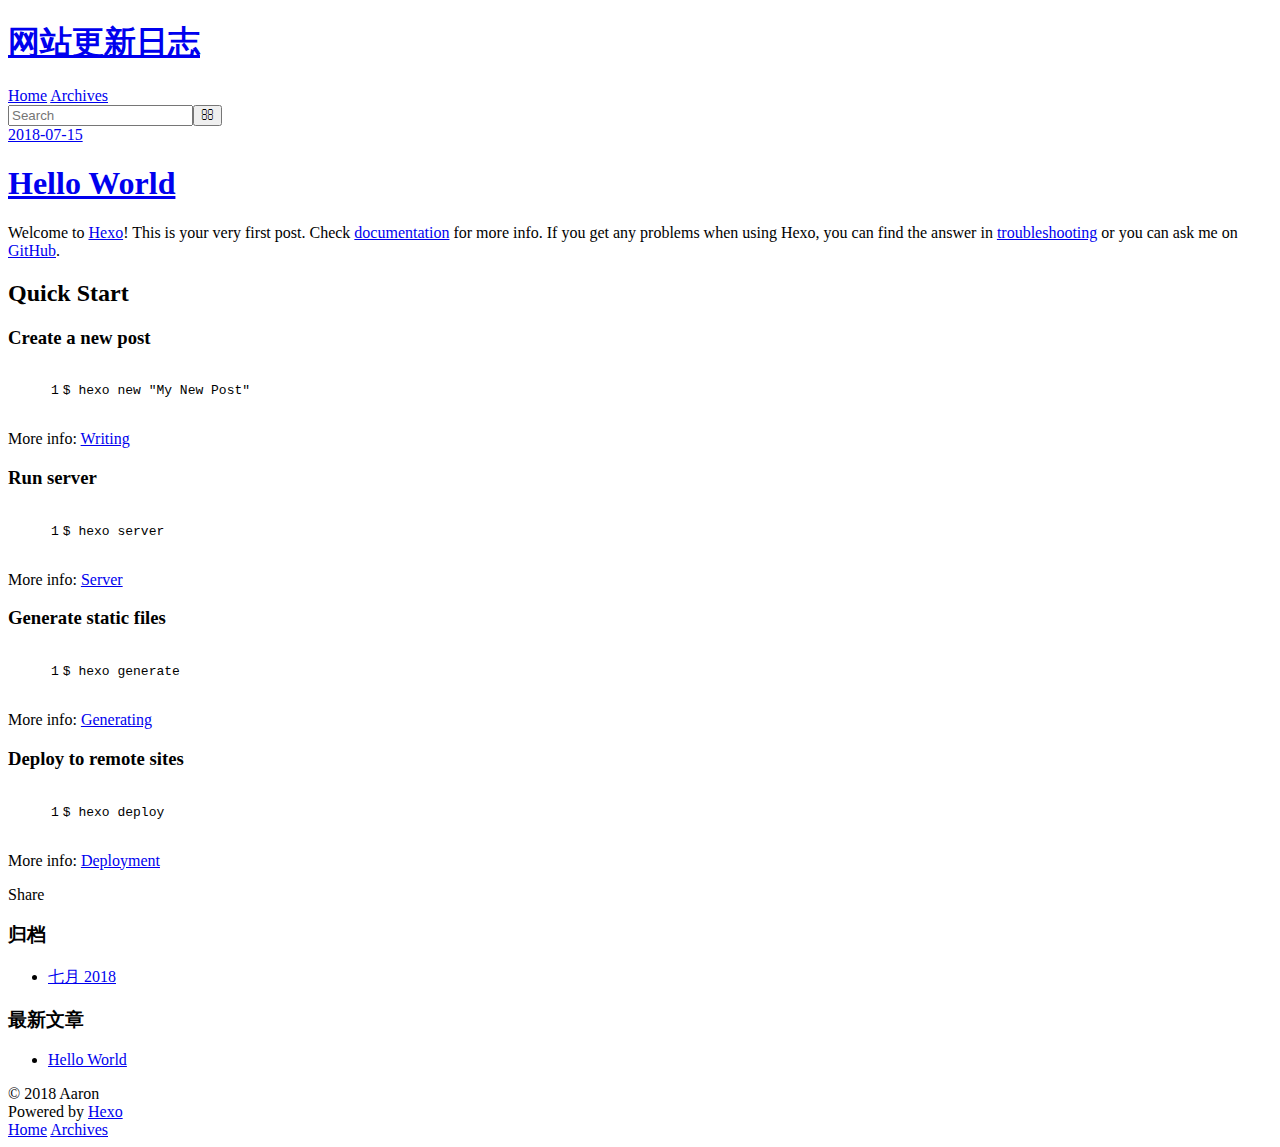
==== index.html @ 42d45370 "Site updated: 2018-07-15 18:14:42" ====
<!DOCTYPE html>
<html>
<head>
  <meta charset="utf-8">
  

  
  <title>网站更新日志</title>
  <meta name="viewport" content="width=device-width, initial-scale=1, maximum-scale=1">
  <meta property="og:type" content="website">
<meta property="og:title" content="网站更新日志">
<meta property="og:url" content="http://Update.itansuo.info/index.html">
<meta property="og:site_name" content="网站更新日志">
<meta property="og:locale" content="zh-CN">
<meta name="twitter:card" content="summary">
<meta name="twitter:title" content="网站更新日志">
  
    <link rel="alternate" href="/atom.xml" title="网站更新日志" type="application/atom+xml">
  
  
    <link rel="icon" href="/favicon.png">
  
  
    <link href="//fonts.googleapis.com/css?family=Source+Code+Pro" rel="stylesheet" type="text/css">
  
  <link rel="stylesheet" href="/css/style.css">
</head>

<body>
  <div id="container">
    <div id="wrap">
      <header id="header">
  <div id="banner"></div>
  <div id="header-outer" class="outer">
    <div id="header-title" class="inner">
      <h1 id="logo-wrap">
        <a href="/" id="logo">网站更新日志</a>
      </h1>
      
    </div>
    <div id="header-inner" class="inner">
      <nav id="main-nav">
        <a id="main-nav-toggle" class="nav-icon"></a>
        
          <a class="main-nav-link" href="/">Home</a>
        
          <a class="main-nav-link" href="/archives">Archives</a>
        
      </nav>
      <nav id="sub-nav">
        
          <a id="nav-rss-link" class="nav-icon" href="/atom.xml" title="RSS Feed"></a>
        
        <a id="nav-search-btn" class="nav-icon" title="搜索"></a>
      </nav>
      <div id="search-form-wrap">
        <form action="//google.com/search" method="get" accept-charset="UTF-8" class="search-form"><input type="search" name="q" class="search-form-input" placeholder="Search"><button type="submit" class="search-form-submit">&#xF002;</button><input type="hidden" name="sitesearch" value="http://Update.itansuo.info"></form>
      </div>
    </div>
  </div>
</header>
      <div class="outer">
        <section id="main">
  
    <article id="post-hello-world" class="article article-type-post" itemscope itemprop="blogPost">
  <div class="article-meta">
    <a href="/2018/07/15/hello-world/" class="article-date">
  <time datetime="2018-07-15T08:54:29.022Z" itemprop="datePublished">2018-07-15</time>
</a>
    
  </div>
  <div class="article-inner">
    
    
      <header class="article-header">
        
  
    <h1 itemprop="name">
      <a class="article-title" href="/2018/07/15/hello-world/">Hello World</a>
    </h1>
  

      </header>
    
    <div class="article-entry" itemprop="articleBody">
      
        <p>Welcome to <a href="https://hexo.io/" target="_blank" rel="noopener">Hexo</a>! This is your very first post. Check <a href="https://hexo.io/docs/" target="_blank" rel="noopener">documentation</a> for more info. If you get any problems when using Hexo, you can find the answer in <a href="https://hexo.io/docs/troubleshooting.html" target="_blank" rel="noopener">troubleshooting</a> or you can ask me on <a href="https://github.com/hexojs/hexo/issues" target="_blank" rel="noopener">GitHub</a>.</p>
<h2 id="Quick-Start"><a href="#Quick-Start" class="headerlink" title="Quick Start"></a>Quick Start</h2><h3 id="Create-a-new-post"><a href="#Create-a-new-post" class="headerlink" title="Create a new post"></a>Create a new post</h3><figure class="highlight bash"><table><tr><td class="gutter"><pre><span class="line">1</span><br></pre></td><td class="code"><pre><span class="line">$ hexo new <span class="string">"My New Post"</span></span><br></pre></td></tr></table></figure>
<p>More info: <a href="https://hexo.io/docs/writing.html" target="_blank" rel="noopener">Writing</a></p>
<h3 id="Run-server"><a href="#Run-server" class="headerlink" title="Run server"></a>Run server</h3><figure class="highlight bash"><table><tr><td class="gutter"><pre><span class="line">1</span><br></pre></td><td class="code"><pre><span class="line">$ hexo server</span><br></pre></td></tr></table></figure>
<p>More info: <a href="https://hexo.io/docs/server.html" target="_blank" rel="noopener">Server</a></p>
<h3 id="Generate-static-files"><a href="#Generate-static-files" class="headerlink" title="Generate static files"></a>Generate static files</h3><figure class="highlight bash"><table><tr><td class="gutter"><pre><span class="line">1</span><br></pre></td><td class="code"><pre><span class="line">$ hexo generate</span><br></pre></td></tr></table></figure>
<p>More info: <a href="https://hexo.io/docs/generating.html" target="_blank" rel="noopener">Generating</a></p>
<h3 id="Deploy-to-remote-sites"><a href="#Deploy-to-remote-sites" class="headerlink" title="Deploy to remote sites"></a>Deploy to remote sites</h3><figure class="highlight bash"><table><tr><td class="gutter"><pre><span class="line">1</span><br></pre></td><td class="code"><pre><span class="line">$ hexo deploy</span><br></pre></td></tr></table></figure>
<p>More info: <a href="https://hexo.io/docs/deployment.html" target="_blank" rel="noopener">Deployment</a></p>

      
    </div>
    <footer class="article-footer">
      <a data-url="http://Update.itansuo.info/2018/07/15/hello-world/" data-id="cjjmonzoo0000z3sjmov0fxhb" class="article-share-link">Share</a>
      
      
    </footer>
  </div>
  
</article>


  


</section>
        
          <aside id="sidebar">
  
    

  
    

  
    
  
    
  <div class="widget-wrap">
    <h3 class="widget-title">归档</h3>
    <div class="widget">
      <ul class="archive-list"><li class="archive-list-item"><a class="archive-list-link" href="/archives/2018/07/">七月 2018</a></li></ul>
    </div>
  </div>


  
    
  <div class="widget-wrap">
    <h3 class="widget-title">最新文章</h3>
    <div class="widget">
      <ul>
        
          <li>
            <a href="/2018/07/15/hello-world/">Hello World</a>
          </li>
        
      </ul>
    </div>
  </div>

  
</aside>
        
      </div>
      <footer id="footer">
  
  <div class="outer">
    <div id="footer-info" class="inner">
      &copy; 2018 Aaron<br>
      Powered by <a href="http://hexo.io/" target="_blank">Hexo</a>
    </div>
  </div>
</footer>
    </div>
    <nav id="mobile-nav">
  
    <a href="/" class="mobile-nav-link">Home</a>
  
    <a href="/archives" class="mobile-nav-link">Archives</a>
  
</nav>
    

<script src="//ajax.googleapis.com/ajax/libs/jquery/2.0.3/jquery.min.js"></script>


  <link rel="stylesheet" href="/fancybox/jquery.fancybox.css">
  <script src="/fancybox/jquery.fancybox.pack.js"></script>


<script src="/js/script.js"></script>



  </div>
</body>
</html>
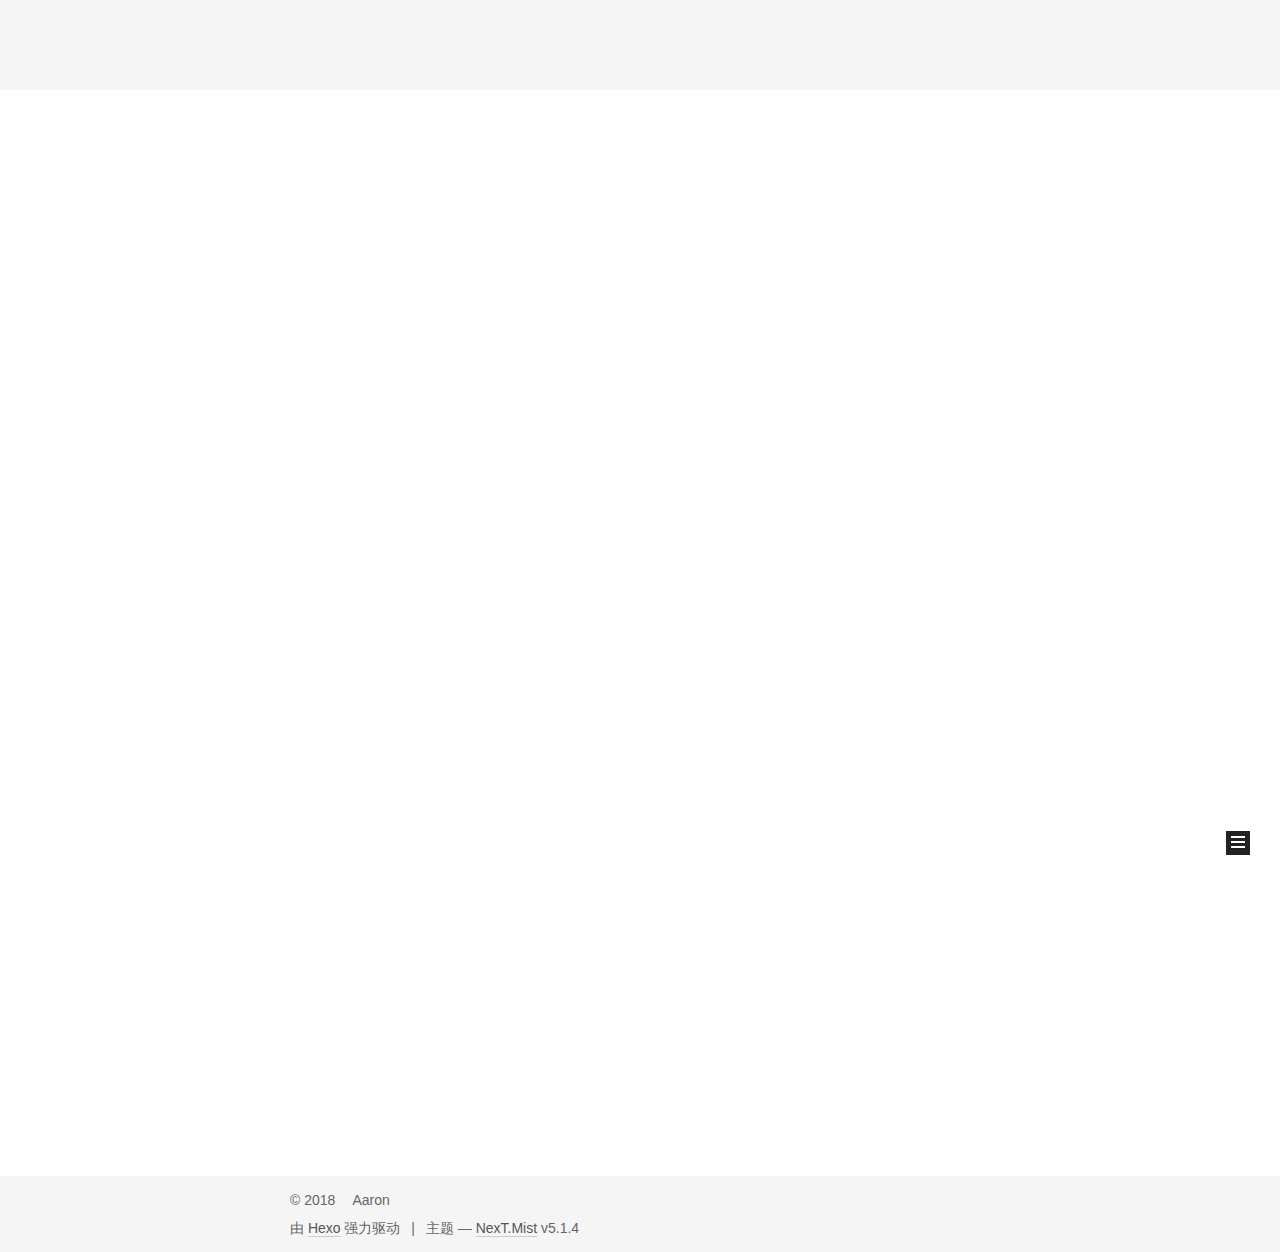
==== commit d90976e1: "Site updated: 2018-07-16 06:37:45" ====
--- a/index.html
+++ b/index.html
@@ -1,90 +1,342 @@
 <!DOCTYPE html>
-<html>
+
+
+
+  
+
+
+<html class="theme-next mist use-motion" lang="zh-Hans">
 <head>
-  <meta charset="utf-8">
-  
-
-  
-  <title>网站更新日志</title>
-  <meta name="viewport" content="width=device-width, initial-scale=1, maximum-scale=1">
-  <meta property="og:type" content="website">
+  <meta charset="UTF-8"/>
+<meta http-equiv="X-UA-Compatible" content="IE=edge" />
+<meta name="viewport" content="width=device-width, initial-scale=1, maximum-scale=1"/>
+<meta name="theme-color" content="#222">
+
+
+
+
+
+
+
+
+
+<meta http-equiv="Cache-Control" content="no-transform" />
+<meta http-equiv="Cache-Control" content="no-siteapp" />
+
+
+
+
+
+
+
+
+
+
+
+
+
+
+
+
+  
+  
+  <link href="/lib/fancybox/source/jquery.fancybox.css?v=2.1.5" rel="stylesheet" type="text/css" />
+
+
+
+
+
+
+
+<link href="/lib/font-awesome/css/font-awesome.min.css?v=4.6.2" rel="stylesheet" type="text/css" />
+
+<link href="/css/main.css?v=5.1.4" rel="stylesheet" type="text/css" />
+
+
+  <link rel="apple-touch-icon" sizes="180x180" href="/images/apple-touch-icon-next.png?v=5.1.4">
+
+
+  <link rel="icon" type="image/png" sizes="32x32" href="/images/favicon-32x32-next.png?v=5.1.4">
+
+
+  <link rel="icon" type="image/png" sizes="16x16" href="/images/favicon-16x16-next.png?v=5.1.4">
+
+
+  <link rel="mask-icon" href="/images/logo.svg?v=5.1.4" color="#222">
+
+
+
+
+
+  <meta name="keywords" content="Hexo, NexT" />
+
+
+
+
+
+  <link rel="alternate" href="/atom.xml" title="网站更新日志" type="application/atom+xml" />
+
+
+
+
+
+
+<meta property="og:type" content="website">
 <meta property="og:title" content="网站更新日志">
 <meta property="og:url" content="http://Update.itansuo.info/index.html">
 <meta property="og:site_name" content="网站更新日志">
-<meta property="og:locale" content="zh-CN">
+<meta property="og:locale" content="zh-Hans">
 <meta name="twitter:card" content="summary">
 <meta name="twitter:title" content="网站更新日志">
-  
-    <link rel="alternate" href="/atom.xml" title="网站更新日志" type="application/atom+xml">
-  
-  
-    <link rel="icon" href="/favicon.png">
-  
-  
-    <link href="//fonts.googleapis.com/css?family=Source+Code+Pro" rel="stylesheet" type="text/css">
-  
-  <link rel="stylesheet" href="/css/style.css">
+
+
+
+<script type="text/javascript" id="hexo.configurations">
+  var NexT = window.NexT || {};
+  var CONFIG = {
+    root: '/',
+    scheme: 'Mist',
+    version: '5.1.4',
+    sidebar: {"position":"left","display":"post","offset":12,"b2t":false,"scrollpercent":false,"onmobile":false},
+    fancybox: true,
+    tabs: true,
+    motion: {"enable":true,"async":false,"transition":{"post_block":"fadeIn","post_header":"slideDownIn","post_body":"slideDownIn","coll_header":"slideLeftIn","sidebar":"slideUpIn"}},
+    duoshuo: {
+      userId: '0',
+      author: '博主'
+    },
+    algolia: {
+      applicationID: '',
+      apiKey: '',
+      indexName: '',
+      hits: {"per_page":10},
+      labels: {"input_placeholder":"Search for Posts","hits_empty":"We didn't find any results for the search: ${query}","hits_stats":"${hits} results found in ${time} ms"}
+    }
+  };
+</script>
+
+
+
+  <link rel="canonical" href="http://Update.itansuo.info/"/>
+
+
+
+
+
+  <title>网站更新日志</title>
+  
+
+
+
+
+
+
+
+
 </head>
 
-<body>
-  <div id="container">
-    <div id="wrap">
-      <header id="header">
-  <div id="banner"></div>
-  <div id="header-outer" class="outer">
-    <div id="header-title" class="inner">
-      <h1 id="logo-wrap">
-        <a href="/" id="logo">网站更新日志</a>
-      </h1>
-      
+<body itemscope itemtype="http://schema.org/WebPage" lang="zh-Hans">
+
+  
+  
+    
+  
+
+  <div class="container sidebar-position-left 
+  page-home">
+    <div class="headband"></div>
+
+    <header id="header" class="header" itemscope itemtype="http://schema.org/WPHeader">
+      <div class="header-inner"><div class="site-brand-wrapper">
+  <div class="site-meta ">
+    
+
+    <div class="custom-logo-site-title">
+      <a href="/"  class="brand" rel="start">
+        <span class="logo-line-before"><i></i></span>
+        <span class="site-title">网站更新日志</span>
+        <span class="logo-line-after"><i></i></span>
+      </a>
     </div>
-    <div id="header-inner" class="inner">
-      <nav id="main-nav">
-        <a id="main-nav-toggle" class="nav-icon"></a>
-        
-          <a class="main-nav-link" href="/">Home</a>
-        
-          <a class="main-nav-link" href="/archives">Archives</a>
-        
-      </nav>
-      <nav id="sub-nav">
-        
-          <a id="nav-rss-link" class="nav-icon" href="/atom.xml" title="RSS Feed"></a>
-        
-        <a id="nav-search-btn" class="nav-icon" title="搜索"></a>
-      </nav>
-      <div id="search-form-wrap">
-        <form action="//google.com/search" method="get" accept-charset="UTF-8" class="search-form"><input type="search" name="q" class="search-form-input" placeholder="Search"><button type="submit" class="search-form-submit">&#xF002;</button><input type="hidden" name="sitesearch" value="http://Update.itansuo.info"></form>
-      </div>
+      
+        <p class="site-subtitle"></p>
+      
+  </div>
+
+  <div class="site-nav-toggle">
+    <button>
+      <span class="btn-bar"></span>
+      <span class="btn-bar"></span>
+      <span class="btn-bar"></span>
+    </button>
+  </div>
+</div>
+
+<nav class="site-nav">
+  
+
+  
+    <ul id="menu" class="menu">
+      
+        
+        <li class="menu-item menu-item-home">
+          <a href="/" rel="section">
+            
+              <i class="menu-item-icon fa fa-fw fa-home"></i> <br />
+            
+            首页
+          </a>
+        </li>
+      
+        
+        <li class="menu-item menu-item-archives">
+          <a href="/archives/" rel="section">
+            
+              <i class="menu-item-icon fa fa-fw fa-archive"></i> <br />
+            
+            归档
+          </a>
+        </li>
+      
+
+      
+        <li class="menu-item menu-item-search">
+          
+            <a href="javascript:;" class="popup-trigger">
+          
+            
+              <i class="menu-item-icon fa fa-search fa-fw"></i> <br />
+            
+            搜索
+          </a>
+        </li>
+      
+    </ul>
+  
+
+  
+    <div class="site-search">
+      
+  <div class="popup search-popup local-search-popup">
+  <div class="local-search-header clearfix">
+    <span class="search-icon">
+      <i class="fa fa-search"></i>
+    </span>
+    <span class="popup-btn-close">
+      <i class="fa fa-times-circle"></i>
+    </span>
+    <div class="local-search-input-wrapper">
+      <input autocomplete="off"
+             placeholder="搜索..." spellcheck="false"
+             type="text" id="local-search-input">
     </div>
   </div>
-</header>
-      <div class="outer">
-        <section id="main">
-  
-    <article id="post-hello-world" class="article article-type-post" itemscope itemprop="blogPost">
-  <div class="article-meta">
-    <a href="/2018/07/15/hello-world/" class="article-date">
-  <time datetime="2018-07-15T08:54:29.022Z" itemprop="datePublished">2018-07-15</time>
-</a>
-    
-  </div>
-  <div class="article-inner">
-    
-    
-      <header class="article-header">
-        
-  
-    <h1 itemprop="name">
-      <a class="article-title" href="/2018/07/15/hello-world/">Hello World</a>
-    </h1>
-  
-
+  <div id="local-search-result"></div>
+</div>
+
+
+
+    </div>
+  
+</nav>
+
+
+
+ </div>
+    </header>
+
+    <main id="main" class="main">
+      <div class="main-inner">
+        <div class="content-wrap">
+          <div id="content" class="content">
+            
+  <section id="posts" class="posts-expand">
+    
+      
+
+  
+
+  
+  
+  
+
+  <article class="post post-type-normal" itemscope itemtype="http://schema.org/Article">
+  
+  
+  
+  <div class="post-block">
+    <link itemprop="mainEntityOfPage" href="http://Update.itansuo.info/2018/07/15/hello-world/">
+
+    <span hidden itemprop="author" itemscope itemtype="http://schema.org/Person">
+      <meta itemprop="name" content="Aaron">
+      <meta itemprop="description" content="">
+      <meta itemprop="image" content="/images/avatar.gif">
+    </span>
+
+    <span hidden itemprop="publisher" itemscope itemtype="http://schema.org/Organization">
+      <meta itemprop="name" content="网站更新日志">
+    </span>
+
+    
+      <header class="post-header">
+
+        
+        
+          <h1 class="post-title" itemprop="name headline">
+                
+                <a class="post-title-link" href="/2018/07/15/hello-world/" itemprop="url">Hello World</a></h1>
+        
+
+        <div class="post-meta">
+          <span class="post-time">
+            
+              <span class="post-meta-item-icon">
+                <i class="fa fa-calendar-o"></i>
+              </span>
+              
+                <span class="post-meta-item-text">发表于</span>
+              
+              <time title="创建于" itemprop="dateCreated datePublished" datetime="2018-07-15T16:54:29+08:00">
+                2018-07-15
+              </time>
+            
+
+            
+
+            
+          </span>
+
+          
+
+          
+            
+          
+
+          
+          
+
+          
+
+          
+
+          
+
+        </div>
       </header>
     
-    <div class="article-entry" itemprop="articleBody">
-      
-        <p>Welcome to <a href="https://hexo.io/" target="_blank" rel="noopener">Hexo</a>! This is your very first post. Check <a href="https://hexo.io/docs/" target="_blank" rel="noopener">documentation</a> for more info. If you get any problems when using Hexo, you can find the answer in <a href="https://hexo.io/docs/troubleshooting.html" target="_blank" rel="noopener">troubleshooting</a> or you can ask me on <a href="https://github.com/hexojs/hexo/issues" target="_blank" rel="noopener">GitHub</a>.</p>
+
+    
+    
+    
+    <div class="post-body" itemprop="articleBody">
+
+      
+      
+
+      
+        
+          
+            <p>Welcome to <a href="https://hexo.io/" target="_blank" rel="noopener">Hexo</a>! This is your very first post. Check <a href="https://hexo.io/docs/" target="_blank" rel="noopener">documentation</a> for more info. If you get any problems when using Hexo, you can find the answer in <a href="https://hexo.io/docs/troubleshooting.html" target="_blank" rel="noopener">troubleshooting</a> or you can ask me on <a href="https://github.com/hexojs/hexo/issues" target="_blank" rel="noopener">GitHub</a>.</p>
 <h2 id="Quick-Start"><a href="#Quick-Start" class="headerlink" title="Quick Start"></a>Quick Start</h2><h3 id="Create-a-new-post"><a href="#Create-a-new-post" class="headerlink" title="Create a new post"></a>Create a new post</h3><figure class="highlight bash"><table><tr><td class="gutter"><pre><span class="line">1</span><br></pre></td><td class="code"><pre><span class="line">$ hexo new <span class="string">"My New Post"</span></span><br></pre></td></tr></table></figure>
 <p>More info: <a href="https://hexo.io/docs/writing.html" target="_blank" rel="noopener">Writing</a></p>
 <h3 id="Run-server"><a href="#Run-server" class="headerlink" title="Run server"></a>Run server</h3><figure class="highlight bash"><table><tr><td class="gutter"><pre><span class="line">1</span><br></pre></td><td class="code"><pre><span class="line">$ hexo server</span><br></pre></td></tr></table></figure>
@@ -94,91 +346,631 @@
 <h3 id="Deploy-to-remote-sites"><a href="#Deploy-to-remote-sites" class="headerlink" title="Deploy to remote sites"></a>Deploy to remote sites</h3><figure class="highlight bash"><table><tr><td class="gutter"><pre><span class="line">1</span><br></pre></td><td class="code"><pre><span class="line">$ hexo deploy</span><br></pre></td></tr></table></figure>
 <p>More info: <a href="https://hexo.io/docs/deployment.html" target="_blank" rel="noopener">Deployment</a></p>
 
+          
+        
       
     </div>
-    <footer class="article-footer">
-      <a data-url="http://Update.itansuo.info/2018/07/15/hello-world/" data-id="cjjmonzoo0000z3sjmov0fxhb" class="article-share-link">Share</a>
-      
+    
+    
+    
+
+    
+
+    
+
+    
+
+    <footer class="post-footer">
+      
+
+      
+
+      
+
+      
+      
+        <div class="post-eof"></div>
       
     </footer>
   </div>
   
-</article>
-
-
-  
-
-
-</section>
-        
-          <aside id="sidebar">
-  
-    
-
-  
-    
-
-  
-    
-  
-    
-  <div class="widget-wrap">
-    <h3 class="widget-title">归档</h3>
-    <div class="widget">
-      <ul class="archive-list"><li class="archive-list-item"><a class="archive-list-link" href="/archives/2018/07/">七月 2018</a></li></ul>
+  
+  
+  </article>
+
+
+    
+  </section>
+
+  
+
+
+          </div>
+          
+
+
+          
+
+        </div>
+        
+          
+  
+  <div class="sidebar-toggle">
+    <div class="sidebar-toggle-line-wrap">
+      <span class="sidebar-toggle-line sidebar-toggle-line-first"></span>
+      <span class="sidebar-toggle-line sidebar-toggle-line-middle"></span>
+      <span class="sidebar-toggle-line sidebar-toggle-line-last"></span>
     </div>
   </div>
 
-
-  
-    
-  <div class="widget-wrap">
-    <h3 class="widget-title">最新文章</h3>
-    <div class="widget">
-      <ul>
-        
-          <li>
-            <a href="/2018/07/15/hello-world/">Hello World</a>
-          </li>
-        
-      </ul>
+  <aside id="sidebar" class="sidebar">
+    
+    <div class="sidebar-inner">
+
+      
+
+      
+
+      <section class="site-overview-wrap sidebar-panel sidebar-panel-active">
+        <div class="site-overview">
+          <div class="site-author motion-element" itemprop="author" itemscope itemtype="http://schema.org/Person">
+            
+              <p class="site-author-name" itemprop="name">Aaron</p>
+              <p class="site-description motion-element" itemprop="description"></p>
+          </div>
+
+          <nav class="site-state motion-element">
+
+            
+              <div class="site-state-item site-state-posts">
+              
+                <a href="/archives/">
+              
+                  <span class="site-state-item-count">1</span>
+                  <span class="site-state-item-name">日志</span>
+                </a>
+              </div>
+            
+
+            
+
+            
+
+          </nav>
+
+          
+            <div class="feed-link motion-element">
+              <a href="/atom.xml" rel="alternate">
+                <i class="fa fa-rss"></i>
+                RSS
+              </a>
+            </div>
+          
+
+          
+
+          
+          
+
+          
+          
+
+          
+
+        </div>
+      </section>
+
+      
+
+      
+
     </div>
+  </aside>
+
+
+        
+      </div>
+    </main>
+
+    <footer id="footer" class="footer">
+      <div class="footer-inner">
+        <div class="copyright">&copy; <span itemprop="copyrightYear">2018</span>
+  <span class="with-love">
+    <i class="fa fa-user"></i>
+  </span>
+  <span class="author" itemprop="copyrightHolder">Aaron</span>
+
+  
+</div>
+
+
+  <div class="powered-by">由 <a class="theme-link" target="_blank" href="https://hexo.io">Hexo</a> 强力驱动</div>
+
+
+
+  <span class="post-meta-divider">|</span>
+
+
+
+  <div class="theme-info">主题 &mdash; <a class="theme-link" target="_blank" href="https://github.com/iissnan/hexo-theme-next">NexT.Mist</a> v5.1.4</div>
+
+
+
+
+        
+
+
+
+
+
+
+
+        
+      </div>
+    </footer>
+
+    
+      <div class="back-to-top">
+        <i class="fa fa-arrow-up"></i>
+        
+      </div>
+    
+
+    
+
   </div>
 
   
-</aside>
-        
-      </div>
-      <footer id="footer">
-  
-  <div class="outer">
-    <div id="footer-info" class="inner">
-      &copy; 2018 Aaron<br>
-      Powered by <a href="http://hexo.io/" target="_blank">Hexo</a>
-    </div>
-  </div>
-</footer>
-    </div>
-    <nav id="mobile-nav">
-  
-    <a href="/" class="mobile-nav-link">Home</a>
-  
-    <a href="/archives" class="mobile-nav-link">Archives</a>
-  
-</nav>
-    
-
-<script src="//ajax.googleapis.com/ajax/libs/jquery/2.0.3/jquery.min.js"></script>
-
-
-  <link rel="stylesheet" href="/fancybox/jquery.fancybox.css">
-  <script src="/fancybox/jquery.fancybox.pack.js"></script>
-
-
-<script src="/js/script.js"></script>
-
-
-
-  </div>
+
+<script type="text/javascript">
+  if (Object.prototype.toString.call(window.Promise) !== '[object Function]') {
+    window.Promise = null;
+  }
+</script>
+
+
+
+
+
+
+
+
+
+  
+
+
+
+
+
+
+
+
+
+
+
+
+  
+  
+    <script type="text/javascript" src="/lib/jquery/index.js?v=2.1.3"></script>
+  
+
+  
+  
+    <script type="text/javascript" src="/lib/fastclick/lib/fastclick.min.js?v=1.0.6"></script>
+  
+
+  
+  
+    <script type="text/javascript" src="/lib/jquery_lazyload/jquery.lazyload.js?v=1.9.7"></script>
+  
+
+  
+  
+    <script type="text/javascript" src="/lib/velocity/velocity.min.js?v=1.2.1"></script>
+  
+
+  
+  
+    <script type="text/javascript" src="/lib/velocity/velocity.ui.min.js?v=1.2.1"></script>
+  
+
+  
+  
+    <script type="text/javascript" src="/lib/fancybox/source/jquery.fancybox.pack.js?v=2.1.5"></script>
+  
+
+
+  
+
+
+  <script type="text/javascript" src="/js/src/utils.js?v=5.1.4"></script>
+
+  <script type="text/javascript" src="/js/src/motion.js?v=5.1.4"></script>
+
+
+
+  
+  
+
+  
+
+  
+
+
+  <script type="text/javascript" src="/js/src/bootstrap.js?v=5.1.4"></script>
+
+
+
+  
+
+
+  
+
+
+
+
+	
+
+
+
+
+
+  
+
+
+
+
+
+  
+
+
+
+
+
+
+
+
+
+
+
+
+  
+
+  <script type="text/javascript">
+    // Popup Window;
+    var isfetched = false;
+    var isXml = true;
+    // Search DB path;
+    var search_path = "search.xml";
+    if (search_path.length === 0) {
+      search_path = "search.xml";
+    } else if (/json$/i.test(search_path)) {
+      isXml = false;
+    }
+    var path = "/" + search_path;
+    // monitor main search box;
+
+    var onPopupClose = function (e) {
+      $('.popup').hide();
+      $('#local-search-input').val('');
+      $('.search-result-list').remove();
+      $('#no-result').remove();
+      $(".local-search-pop-overlay").remove();
+      $('body').css('overflow', '');
+    }
+
+    function proceedsearch() {
+      $("body")
+        .append('<div class="search-popup-overlay local-search-pop-overlay"></div>')
+        .css('overflow', 'hidden');
+      $('.search-popup-overlay').click(onPopupClose);
+      $('.popup').toggle();
+      var $localSearchInput = $('#local-search-input');
+      $localSearchInput.attr("autocapitalize", "none");
+      $localSearchInput.attr("autocorrect", "off");
+      $localSearchInput.focus();
+    }
+
+    // search function;
+    var searchFunc = function(path, search_id, content_id) {
+      'use strict';
+
+      // start loading animation
+      $("body")
+        .append('<div class="search-popup-overlay local-search-pop-overlay">' +
+          '<div id="search-loading-icon">' +
+          '<i class="fa fa-spinner fa-pulse fa-5x fa-fw"></i>' +
+          '</div>' +
+          '</div>')
+        .css('overflow', 'hidden');
+      $("#search-loading-icon").css('margin', '20% auto 0 auto').css('text-align', 'center');
+
+      $.ajax({
+        url: path,
+        dataType: isXml ? "xml" : "json",
+        async: true,
+        success: function(res) {
+          // get the contents from search data
+          isfetched = true;
+          $('.popup').detach().appendTo('.header-inner');
+          var datas = isXml ? $("entry", res).map(function() {
+            return {
+              title: $("title", this).text(),
+              content: $("content",this).text(),
+              url: $("url" , this).text()
+            };
+          }).get() : res;
+          var input = document.getElementById(search_id);
+          var resultContent = document.getElementById(content_id);
+          var inputEventFunction = function() {
+            var searchText = input.value.trim().toLowerCase();
+            var keywords = searchText.split(/[\s\-]+/);
+            if (keywords.length > 1) {
+              keywords.push(searchText);
+            }
+            var resultItems = [];
+            if (searchText.length > 0) {
+              // perform local searching
+              datas.forEach(function(data) {
+                var isMatch = false;
+                var hitCount = 0;
+                var searchTextCount = 0;
+                var title = data.title.trim();
+                var titleInLowerCase = title.toLowerCase();
+                var content = data.content.trim().replace(/<[^>]+>/g,"");
+                var contentInLowerCase = content.toLowerCase();
+                var articleUrl = decodeURIComponent(data.url);
+                var indexOfTitle = [];
+                var indexOfContent = [];
+                // only match articles with not empty titles
+                if(title != '') {
+                  keywords.forEach(function(keyword) {
+                    function getIndexByWord(word, text, caseSensitive) {
+                      var wordLen = word.length;
+                      if (wordLen === 0) {
+                        return [];
+                      }
+                      var startPosition = 0, position = [], index = [];
+                      if (!caseSensitive) {
+                        text = text.toLowerCase();
+                        word = word.toLowerCase();
+                      }
+                      while ((position = text.indexOf(word, startPosition)) > -1) {
+                        index.push({position: position, word: word});
+                        startPosition = position + wordLen;
+                      }
+                      return index;
+                    }
+
+                    indexOfTitle = indexOfTitle.concat(getIndexByWord(keyword, titleInLowerCase, false));
+                    indexOfContent = indexOfContent.concat(getIndexByWord(keyword, contentInLowerCase, false));
+                  });
+                  if (indexOfTitle.length > 0 || indexOfContent.length > 0) {
+                    isMatch = true;
+                    hitCount = indexOfTitle.length + indexOfContent.length;
+                  }
+                }
+
+                // show search results
+
+                if (isMatch) {
+                  // sort index by position of keyword
+
+                  [indexOfTitle, indexOfContent].forEach(function (index) {
+                    index.sort(function (itemLeft, itemRight) {
+                      if (itemRight.position !== itemLeft.position) {
+                        return itemRight.position - itemLeft.position;
+                      } else {
+                        return itemLeft.word.length - itemRight.word.length;
+                      }
+                    });
+                  });
+
+                  // merge hits into slices
+
+                  function mergeIntoSlice(text, start, end, index) {
+                    var item = index[index.length - 1];
+                    var position = item.position;
+                    var word = item.word;
+                    var hits = [];
+                    var searchTextCountInSlice = 0;
+                    while (position + word.length <= end && index.length != 0) {
+                      if (word === searchText) {
+                        searchTextCountInSlice++;
+                      }
+                      hits.push({position: position, length: word.length});
+                      var wordEnd = position + word.length;
+
+                      // move to next position of hit
+
+                      index.pop();
+                      while (index.length != 0) {
+                        item = index[index.length - 1];
+                        position = item.position;
+                        word = item.word;
+                        if (wordEnd > position) {
+                          index.pop();
+                        } else {
+                          break;
+                        }
+                      }
+                    }
+                    searchTextCount += searchTextCountInSlice;
+                    return {
+                      hits: hits,
+                      start: start,
+                      end: end,
+                      searchTextCount: searchTextCountInSlice
+                    };
+                  }
+
+                  var slicesOfTitle = [];
+                  if (indexOfTitle.length != 0) {
+                    slicesOfTitle.push(mergeIntoSlice(title, 0, title.length, indexOfTitle));
+                  }
+
+                  var slicesOfContent = [];
+                  while (indexOfContent.length != 0) {
+                    var item = indexOfContent[indexOfContent.length - 1];
+                    var position = item.position;
+                    var word = item.word;
+                    // cut out 100 characters
+                    var start = position - 20;
+                    var end = position + 80;
+                    if(start < 0){
+                      start = 0;
+                    }
+                    if (end < position + word.length) {
+                      end = position + word.length;
+                    }
+                    if(end > content.length){
+                      end = content.length;
+                    }
+                    slicesOfContent.push(mergeIntoSlice(content, start, end, indexOfContent));
+                  }
+
+                  // sort slices in content by search text's count and hits' count
+
+                  slicesOfContent.sort(function (sliceLeft, sliceRight) {
+                    if (sliceLeft.searchTextCount !== sliceRight.searchTextCount) {
+                      return sliceRight.searchTextCount - sliceLeft.searchTextCount;
+                    } else if (sliceLeft.hits.length !== sliceRight.hits.length) {
+                      return sliceRight.hits.length - sliceLeft.hits.length;
+                    } else {
+                      return sliceLeft.start - sliceRight.start;
+                    }
+                  });
+
+                  // select top N slices in content
+
+                  var upperBound = parseInt('1');
+                  if (upperBound >= 0) {
+                    slicesOfContent = slicesOfContent.slice(0, upperBound);
+                  }
+
+                  // highlight title and content
+
+                  function highlightKeyword(text, slice) {
+                    var result = '';
+                    var prevEnd = slice.start;
+                    slice.hits.forEach(function (hit) {
+                      result += text.substring(prevEnd, hit.position);
+                      var end = hit.position + hit.length;
+                      result += '<b class="search-keyword">' + text.substring(hit.position, end) + '</b>';
+                      prevEnd = end;
+                    });
+                    result += text.substring(prevEnd, slice.end);
+                    return result;
+                  }
+
+                  var resultItem = '';
+
+                  if (slicesOfTitle.length != 0) {
+                    resultItem += "<li><a href='" + articleUrl + "' class='search-result-title'>" + highlightKeyword(title, slicesOfTitle[0]) + "</a>";
+                  } else {
+                    resultItem += "<li><a href='" + articleUrl + "' class='search-result-title'>" + title + "</a>";
+                  }
+
+                  slicesOfContent.forEach(function (slice) {
+                    resultItem += "<a href='" + articleUrl + "'>" +
+                      "<p class=\"search-result\">" + highlightKeyword(content, slice) +
+                      "...</p>" + "</a>";
+                  });
+
+                  resultItem += "</li>";
+                  resultItems.push({
+                    item: resultItem,
+                    searchTextCount: searchTextCount,
+                    hitCount: hitCount,
+                    id: resultItems.length
+                  });
+                }
+              })
+            };
+            if (keywords.length === 1 && keywords[0] === "") {
+              resultContent.innerHTML = '<div id="no-result"><i class="fa fa-search fa-5x" /></div>'
+            } else if (resultItems.length === 0) {
+              resultContent.innerHTML = '<div id="no-result"><i class="fa fa-frown-o fa-5x" /></div>'
+            } else {
+              resultItems.sort(function (resultLeft, resultRight) {
+                if (resultLeft.searchTextCount !== resultRight.searchTextCount) {
+                  return resultRight.searchTextCount - resultLeft.searchTextCount;
+                } else if (resultLeft.hitCount !== resultRight.hitCount) {
+                  return resultRight.hitCount - resultLeft.hitCount;
+                } else {
+                  return resultRight.id - resultLeft.id;
+                }
+              });
+              var searchResultList = '<ul class=\"search-result-list\">';
+              resultItems.forEach(function (result) {
+                searchResultList += result.item;
+              })
+              searchResultList += "</ul>";
+              resultContent.innerHTML = searchResultList;
+            }
+          }
+
+          if ('auto' === 'auto') {
+            input.addEventListener('input', inputEventFunction);
+          } else {
+            $('.search-icon').click(inputEventFunction);
+            input.addEventListener('keypress', function (event) {
+              if (event.keyCode === 13) {
+                inputEventFunction();
+              }
+            });
+          }
+
+          // remove loading animation
+          $(".local-search-pop-overlay").remove();
+          $('body').css('overflow', '');
+
+          proceedsearch();
+        }
+      });
+    }
+
+    // handle and trigger popup window;
+    $('.popup-trigger').click(function(e) {
+      e.stopPropagation();
+      if (isfetched === false) {
+        searchFunc(path, 'local-search-input', 'local-search-result');
+      } else {
+        proceedsearch();
+      };
+    });
+
+    $('.popup-btn-close').click(onPopupClose);
+    $('.popup').click(function(e){
+      e.stopPropagation();
+    });
+    $(document).on('keyup', function (event) {
+      var shouldDismissSearchPopup = event.which === 27 &&
+        $('.search-popup').is(':visible');
+      if (shouldDismissSearchPopup) {
+        onPopupClose();
+      }
+    });
+  </script>
+
+
+
+
+
+  
+
+  
+
+  
+
+  
+  
+
+  
+
+  
+
+  
+
 </body>
-</html>+</html>
--- a/css/main.css
+++ b/css/main.css
@@ -0,0 +1,2906 @@
+/* normalize.css v3.0.2 | MIT License | git.io/normalize */
+html {
+  font-family: sans-serif; /* 1 */
+  -ms-text-size-adjust: 100%; /* 2 */
+  -webkit-text-size-adjust: 100%; /* 2 */
+}
+body {
+  margin: 0;
+}
+article,
+aside,
+details,
+figcaption,
+figure,
+footer,
+header,
+hgroup,
+main,
+menu,
+nav,
+section,
+summary {
+  display: block;
+}
+audio,
+canvas,
+progress,
+video {
+  display: inline-block; /* 1 */
+  vertical-align: baseline; /* 2 */
+}
+audio:not([controls]) {
+  display: none;
+  height: 0;
+}
+[hidden],
+template {
+  display: none;
+}
+a {
+  background-color: transparent;
+}
+a:active,
+a:hover {
+  outline: 0;
+}
+abbr[title] {
+  border-bottom: 1px dotted;
+}
+b,
+strong {
+  font-weight: bold;
+}
+dfn {
+  font-style: italic;
+}
+h1 {
+  font-size: 2em;
+  margin: 0.67em 0;
+}
+mark {
+  background: #ff0;
+  color: #000;
+}
+small {
+  font-size: 80%;
+}
+sub,
+sup {
+  font-size: 75%;
+  line-height: 0;
+  position: relative;
+  vertical-align: baseline;
+}
+sup {
+  top: -0.5em;
+}
+sub {
+  bottom: -0.25em;
+}
+img {
+  border: 0;
+}
+svg:not(:root) {
+  overflow: hidden;
+}
+figure {
+  margin: 1em 40px;
+}
+hr {
+  -moz-box-sizing: content-box;
+  box-sizing: content-box;
+  height: 0;
+}
+pre {
+  overflow: auto;
+}
+code,
+kbd,
+pre,
+samp {
+  font-family: monospace, monospace;
+  font-size: 1em;
+}
+button,
+input,
+optgroup,
+select,
+textarea {
+  color: inherit; /* 1 */
+  font: inherit; /* 2 */
+  margin: 0; /* 3 */
+}
+button {
+  overflow: visible;
+}
+button,
+select {
+  text-transform: none;
+}
+button,
+html input[type="button"],
+input[type="reset"],
+input[type="submit"] {
+  -webkit-appearance: button; /* 2 */
+  cursor: pointer; /* 3 */
+}
+button[disabled],
+html input[disabled] {
+  cursor: default;
+}
+button::-moz-focus-inner,
+input::-moz-focus-inner {
+  border: 0;
+  padding: 0;
+}
+input {
+  line-height: normal;
+}
+input[type="checkbox"],
+input[type="radio"] {
+  box-sizing: border-box; /* 1 */
+  padding: 0; /* 2 */
+}
+input[type="number"]::-webkit-inner-spin-button,
+input[type="number"]::-webkit-outer-spin-button {
+  height: auto;
+}
+input[type="search"] {
+  -webkit-appearance: textfield; /* 1 */
+  -moz-box-sizing: content-box;
+  -webkit-box-sizing: content-box; /* 2 */
+  box-sizing: content-box;
+}
+input[type="search"]::-webkit-search-cancel-button,
+input[type="search"]::-webkit-search-decoration {
+  -webkit-appearance: none;
+}
+fieldset {
+  border: 1px solid #c0c0c0;
+  margin: 0 2px;
+  padding: 0.35em 0.625em 0.75em;
+}
+legend {
+  border: 0; /* 1 */
+  padding: 0; /* 2 */
+}
+textarea {
+  overflow: auto;
+}
+optgroup {
+  font-weight: bold;
+}
+table {
+  border-collapse: collapse;
+  border-spacing: 0;
+}
+td,
+th {
+  padding: 0;
+}
+::selection {
+  background: #262a30;
+  color: #fff;
+}
+body {
+  position: relative;
+  font-family: 'Lato', "PingFang SC", "Microsoft YaHei", sans-serif;
+  font-size: 14px;
+  line-height: 2;
+  color: #555;
+  background: #fff;
+}
+@media (max-width: 767px) {
+  body {
+    padding-right: 0 !important;
+  }
+}
+@media (min-width: 768px) and (max-width: 991px) {
+  body {
+    padding-right: 0 !important;
+  }
+}
+@media (min-width: 1600px) {
+  body {
+    font-size: 16px;
+  }
+}
+h1,
+h2,
+h3,
+h4,
+h5,
+h6 {
+  margin: 0;
+  padding: 0;
+  font-weight: bold;
+  line-height: 1.5;
+  font-family: 'Lato', "PingFang SC", "Microsoft YaHei", sans-serif;
+}
+h2,
+h3,
+h4,
+h5,
+h6 {
+  margin: 20px 0 15px;
+}
+h1 {
+  font-size: 24px;
+}
+@media (max-width: 767px) {
+  h1 {
+    font-size: 20px;
+  }
+}
+h2 {
+  font-size: 22px;
+}
+@media (max-width: 767px) {
+  h2 {
+    font-size: 18px;
+  }
+}
+h3 {
+  font-size: 20px;
+}
+@media (max-width: 767px) {
+  h3 {
+    font-size: 16px;
+  }
+}
+h4 {
+  font-size: 18px;
+}
+@media (max-width: 767px) {
+  h4 {
+    font-size: 14px;
+  }
+}
+h5 {
+  font-size: 16px;
+}
+@media (max-width: 767px) {
+  h5 {
+    font-size: 12px;
+  }
+}
+h6 {
+  font-size: 14px;
+}
+@media (max-width: 767px) {
+  h6 {
+    font-size: 10px;
+  }
+}
+p {
+  margin: 0 0 20px 0;
+}
+a {
+  color: #555;
+  text-decoration: none;
+  outline: none;
+  border-bottom: 1px solid #999;
+  word-wrap: break-word;
+}
+a:hover {
+  color: #222;
+  border-bottom-color: #222;
+}
+blockquote {
+  margin: 0;
+  padding: 0;
+}
+img {
+  display: block;
+  margin: auto;
+  max-width: 100%;
+  height: auto;
+}
+hr {
+  margin: 40px 0;
+  height: 3px;
+  border: none;
+  background-color: #ddd;
+  background-image: repeating-linear-gradient(-45deg, #fff, #fff 4px, transparent 4px, transparent 8px);
+}
+blockquote {
+  padding: 0 15px;
+  color: #666;
+  border-left: 4px solid #ddd;
+}
+blockquote cite::before {
+  content: "-";
+  padding: 0 5px;
+}
+dt {
+  font-weight: 700;
+}
+dd {
+  margin: 0;
+  padding: 0;
+}
+kbd {
+  border: 1px solid #ccc;
+  border-radius: 0.2em;
+  box-shadow: 0.1em 0.1em 0.2em rgba(0,0,0,0.1);
+  background-color: #f9f9f9;
+  font-family: inherit;
+  background-image: -webkit-linear-gradient(top, #eee, #fff, #eee);
+  padding: 0.1em 0.3em;
+  white-space: nowrap;
+}
+.text-left {
+  text-align: left;
+}
+.text-center {
+  text-align: center;
+}
+.text-right {
+  text-align: right;
+}
+.text-justify {
+  text-align: justify;
+}
+.text-nowrap {
+  white-space: nowrap;
+}
+.text-lowercase {
+  text-transform: lowercase;
+}
+.text-uppercase {
+  text-transform: uppercase;
+}
+.text-capitalize {
+  text-transform: capitalize;
+}
+.center-block {
+  display: block;
+  margin-left: auto;
+  margin-right: auto;
+}
+.clearfix:before,
+.clearfix:after {
+  content: " ";
+  display: table;
+}
+.clearfix:after {
+  clear: both;
+}
+.pullquote {
+  width: 45%;
+}
+.pullquote.left {
+  float: left;
+  margin-left: 5px;
+  margin-right: 10px;
+}
+.pullquote.right {
+  float: right;
+  margin-left: 10px;
+  margin-right: 5px;
+}
+.affix.affix.affix {
+  position: fixed;
+}
+.translation {
+  margin-top: -20px;
+  font-size: 14px;
+  color: #999;
+}
+.scrollbar-measure {
+  width: 100px;
+  height: 100px;
+  overflow: scroll;
+  position: absolute;
+  top: -9999px;
+}
+.use-motion .motion-element {
+  opacity: 0;
+}
+table {
+  margin: 20px 0;
+  width: 100%;
+  border-collapse: collapse;
+  border-spacing: 0;
+  border: 1px solid #ddd;
+  font-size: 14px;
+  table-layout: fixed;
+  word-wrap: break-all;
+}
+table>tbody>tr:nth-of-type(odd) {
+  background-color: #f9f9f9;
+}
+table>tbody>tr:hover {
+  background-color: #f5f5f5;
+}
+caption,
+th,
+td {
+  padding: 8px;
+  text-align: left;
+  vertical-align: middle;
+  font-weight: normal;
+}
+th,
+td {
+  border-bottom: 3px solid #ddd;
+  border-right: 1px solid #eee;
+}
+th {
+  padding-bottom: 10px;
+  font-weight: 700;
+}
+td {
+  border-bottom-width: 1px;
+}
+html,
+body {
+  height: 100%;
+}
+.container {
+  position: relative;
+  min-height: 100%;
+}
+.header-inner {
+  margin: 0 auto;
+  padding: 100px 0 70px;
+  width: 700px;
+}
+@media (min-width: 1600px) {
+  .container .header-inner {
+    width: 900px;
+  }
+}
+.main {
+  padding-bottom: 150px;
+}
+.main-inner {
+  margin: 0 auto;
+  width: 700px;
+}
+@media (min-width: 1600px) {
+  .container .main-inner {
+    width: 900px;
+  }
+}
+.footer {
+  position: absolute;
+  left: 0;
+  bottom: 0;
+  width: 100%;
+  min-height: 50px;
+}
+.footer-inner {
+  box-sizing: border-box;
+  margin: 20px auto;
+  width: 700px;
+}
+@media (min-width: 1600px) {
+  .container .footer-inner {
+    width: 900px;
+  }
+}
+pre,
+.highlight {
+  overflow: auto;
+  margin: 20px 0;
+  padding: 0;
+  font-size: 13px;
+  color: #4d4d4c;
+  background: #f7f7f7;
+  line-height: 1.6;
+}
+pre,
+code {
+  font-family: consolas, Menlo, "PingFang SC", "Microsoft YaHei", monospace;
+}
+code {
+  padding: 2px 4px;
+  word-wrap: break-word;
+  color: #555;
+  background: #eee;
+  border-radius: 3px;
+  font-size: 13px;
+}
+pre {
+  padding: 10px;
+}
+pre code {
+  padding: 0;
+  color: #4d4d4c;
+  background: none;
+  text-shadow: none;
+}
+.highlight {
+  border-radius: 1px;
+}
+.highlight pre {
+  border: none;
+  margin: 0;
+  padding: 10px 0;
+}
+.highlight table {
+  margin: 0;
+  width: auto;
+  border: none;
+}
+.highlight td {
+  border: none;
+  padding: 0;
+}
+.highlight figcaption {
+  font-size: 1em;
+  color: #4d4d4c;
+  line-height: 1em;
+  margin-bottom: 1em;
+}
+.highlight figcaption:before,
+.highlight figcaption:after {
+  content: " ";
+  display: table;
+}
+.highlight figcaption:after {
+  clear: both;
+}
+.highlight figcaption a {
+  float: right;
+  color: #4d4d4c;
+}
+.highlight figcaption a:hover {
+  border-bottom-color: #4d4d4c;
+}
+.highlight .gutter pre {
+  padding-left: 10px;
+  padding-right: 10px;
+  color: #869194;
+  text-align: right;
+  background-color: #eff2f3;
+}
+.highlight .code pre {
+  width: 100%;
+  padding-left: 10px;
+  padding-right: 10px;
+  background-color: #f7f7f7;
+}
+.highlight .line {
+  height: 20px;
+}
+.gutter {
+  -webkit-user-select: none;
+  -moz-user-select: none;
+  -ms-user-select: none;
+  user-select: none;
+}
+.gist table {
+  width: auto;
+}
+.gist table td {
+  border: none;
+}
+pre .deletion {
+  background: #fdd;
+}
+pre .addition {
+  background: #dfd;
+}
+pre .meta {
+  color: #8959a8;
+}
+pre .comment {
+  color: #8e908c;
+}
+pre .variable,
+pre .attribute,
+pre .tag,
+pre .regexp,
+pre .ruby .constant,
+pre .xml .tag .title,
+pre .xml .pi,
+pre .xml .doctype,
+pre .html .doctype,
+pre .css .id,
+pre .css .class,
+pre .css .pseudo {
+  color: #c82829;
+}
+pre .number,
+pre .preprocessor,
+pre .built_in,
+pre .literal,
+pre .params,
+pre .constant,
+pre .command {
+  color: #f5871f;
+}
+pre .ruby .class .title,
+pre .css .rules .attribute,
+pre .string,
+pre .value,
+pre .inheritance,
+pre .header,
+pre .ruby .symbol,
+pre .xml .cdata,
+pre .special,
+pre .number,
+pre .formula {
+  color: #718c00;
+}
+pre .title,
+pre .css .hexcolor {
+  color: #3e999f;
+}
+pre .function,
+pre .python .decorator,
+pre .python .title,
+pre .ruby .function .title,
+pre .ruby .title .keyword,
+pre .perl .sub,
+pre .javascript .title,
+pre .coffeescript .title {
+  color: #4271ae;
+}
+pre .keyword,
+pre .javascript .function {
+  color: #8959a8;
+}
+.full-image.full-image.full-image.full-image {
+  border: none;
+  max-width: 100%;
+  width: auto;
+  margin: 20px auto 25px;
+}
+@media (min-width: 992px) {
+  .full-image.full-image.full-image.full-image {
+    max-width: none;
+    width: 110%;
+    margin: 25px -5%;
+  }
+}
+.blockquote-center,
+.page-home .post-type-quote blockquote,
+.page-post-detail .post-type-quote blockquote {
+  position: relative;
+  margin: 40px 0;
+  padding: 0;
+  border-left: none;
+  text-align: center;
+}
+.blockquote-center::before,
+.page-home .post-type-quote blockquote::before,
+.page-post-detail .post-type-quote blockquote::before,
+.blockquote-center::after,
+.page-home .post-type-quote blockquote::after,
+.page-post-detail .post-type-quote blockquote::after {
+  position: absolute;
+  content: ' ';
+  display: block;
+  width: 100%;
+  height: 24px;
+  opacity: 0.2;
+  background-repeat: no-repeat;
+  background-position: 0 -6px;
+  background-size: 22px 22px;
+}
+.blockquote-center::before,
+.page-home .post-type-quote blockquote::before,
+.page-post-detail .post-type-quote blockquote::before {
+  top: -20px;
+  background-image: url("../images/quote-l.svg");
+  border-top: 1px solid #ccc;
+}
+.blockquote-center::after,
+.page-home .post-type-quote blockquote::after,
+.page-post-detail .post-type-quote blockquote::after {
+  bottom: -20px;
+  background-image: url("../images/quote-r.svg");
+  border-bottom: 1px solid #ccc;
+  background-position: 100% 8px;
+}
+.blockquote-center p,
+.page-home .post-type-quote blockquote p,
+.page-post-detail .post-type-quote blockquote p,
+.blockquote-center div,
+.page-home .post-type-quote blockquote div,
+.page-post-detail .post-type-quote blockquote div {
+  text-align: center;
+}
+.post .post-body .group-picture img {
+  box-sizing: border-box;
+  padding: 0 3px;
+  border: none;
+}
+.post .group-picture-row {
+  overflow: hidden;
+  margin-top: 6px;
+}
+.post .group-picture-row:first-child {
+  margin-top: 0;
+}
+.post .group-picture-column {
+  float: left;
+}
+.page-post-detail .post-body .group-picture-column {
+  float: none;
+  margin-top: 10px;
+  width: auto !important;
+}
+.page-post-detail .post-body .group-picture-column img {
+  margin: 0 auto;
+}
+.page-archive .group-picture-container {
+  overflow: hidden;
+}
+.page-archive .group-picture-row {
+  float: left;
+}
+.page-archive .group-picture-row:first-child {
+  margin-top: 6px;
+}
+.page-archive .group-picture-column {
+  max-width: 150px;
+  max-height: 150px;
+}
+.post-body .note {
+  position: relative;
+  padding: 15px;
+  margin-bottom: 20px;
+  border: 1px solid #eee;
+  border-left-width: 5px;
+  border-radius: 3px;
+}
+.post-body .note h2,
+.post-body .note h3,
+.post-body .note h4,
+.post-body .note h5,
+.post-body .note h6 {
+  margin-top: 0;
+  margin-bottom: 0;
+  border-bottom: initial;
+  padding-top: 0 !important;
+}
+.post-body .note p:first-child,
+.post-body .note ul:first-child,
+.post-body .note ol:first-child,
+.post-body .note table:first-child,
+.post-body .note pre:first-child,
+.post-body .note blockquote:first-child {
+  margin-top: 0;
+}
+.post-body .note p:last-child,
+.post-body .note ul:last-child,
+.post-body .note ol:last-child,
+.post-body .note table:last-child,
+.post-body .note pre:last-child,
+.post-body .note blockquote:last-child {
+  margin-bottom: 0;
+}
+.post-body .note.default {
+  border-left-color: #777;
+}
+.post-body .note.default h2,
+.post-body .note.default h3,
+.post-body .note.default h4,
+.post-body .note.default h5,
+.post-body .note.default h6 {
+  color: #777;
+}
+.post-body .note.primary {
+  border-left-color: #6f42c1;
+}
+.post-body .note.primary h2,
+.post-body .note.primary h3,
+.post-body .note.primary h4,
+.post-body .note.primary h5,
+.post-body .note.primary h6 {
+  color: #6f42c1;
+}
+.post-body .note.info {
+  border-left-color: #428bca;
+}
+.post-body .note.info h2,
+.post-body .note.info h3,
+.post-body .note.info h4,
+.post-body .note.info h5,
+.post-body .note.info h6 {
+  color: #428bca;
+}
+.post-body .note.success {
+  border-left-color: #5cb85c;
+}
+.post-body .note.success h2,
+.post-body .note.success h3,
+.post-body .note.success h4,
+.post-body .note.success h5,
+.post-body .note.success h6 {
+  color: #5cb85c;
+}
+.post-body .note.warning {
+  border-left-color: #f0ad4e;
+}
+.post-body .note.warning h2,
+.post-body .note.warning h3,
+.post-body .note.warning h4,
+.post-body .note.warning h5,
+.post-body .note.warning h6 {
+  color: #f0ad4e;
+}
+.post-body .note.danger {
+  border-left-color: #d9534f;
+}
+.post-body .note.danger h2,
+.post-body .note.danger h3,
+.post-body .note.danger h4,
+.post-body .note.danger h5,
+.post-body .note.danger h6 {
+  color: #d9534f;
+}
+.post-body .label {
+  display: inline;
+  padding: 0 2px;
+  white-space: nowrap;
+}
+.post-body .label.default {
+  background-color: #f0f0f0;
+}
+.post-body .label.primary {
+  background-color: #efe6f7;
+}
+.post-body .label.info {
+  background-color: #e5f2f8;
+}
+.post-body .label.success {
+  background-color: #e7f4e9;
+}
+.post-body .label.warning {
+  background-color: #fcf6e1;
+}
+.post-body .label.danger {
+  background-color: #fae8eb;
+}
+.post-body .tabs {
+  position: relative;
+  display: block;
+  margin-bottom: 20px;
+  padding-top: 10px;
+}
+.post-body .tabs ul.nav-tabs {
+  margin: 0;
+  padding: 0;
+  display: flex;
+  margin-bottom: -1px;
+}
+@media (max-width: 413px) {
+  .post-body .tabs ul.nav-tabs {
+    display: block;
+    margin-bottom: 5px;
+  }
+}
+.post-body .tabs ul.nav-tabs li.tab {
+  list-style-type: none !important;
+  margin: 0 0.25em 0 0;
+  border-top: 3px solid transparent;
+  border-left: 1px solid transparent;
+  border-right: 1px solid transparent;
+}
+@media (max-width: 413px) {
+  .post-body .tabs ul.nav-tabs li.tab {
+    margin: initial;
+    border-top: 1px solid transparent;
+    border-left: 3px solid transparent;
+    border-right: 1px solid transparent;
+    border-bottom: 1px solid transparent;
+  }
+}
+.post-body .tabs ul.nav-tabs li.tab a {
+  outline: 0;
+  border-bottom: initial;
+  display: block;
+  line-height: 1.8em;
+  padding: 0.25em 0.75em;
+  transition-duration: 0.2s;
+  transition-timing-function: ease-out;
+  transition-delay: 0s;
+}
+.post-body .tabs ul.nav-tabs li.tab a i {
+  width: 1.285714285714286em;
+}
+.post-body .tabs ul.nav-tabs li.tab.active {
+  border-top: 3px solid #fc6423;
+  border-left: 1px solid #ddd;
+  border-right: 1px solid #ddd;
+  background-color: #fff;
+}
+@media (max-width: 413px) {
+  .post-body .tabs ul.nav-tabs li.tab.active {
+    border-top: 1px solid #ddd;
+    border-left: 3px solid #fc6423;
+    border-right: 1px solid #ddd;
+    border-bottom: 1px solid #ddd;
+  }
+}
+.post-body .tabs ul.nav-tabs li.tab.active a {
+  cursor: default;
+  color: #555;
+}
+.post-body .tabs .tab-content {
+  background-color: #fff;
+}
+.post-body .tabs .tab-content .tab-pane {
+  border: 1px solid #ddd;
+  padding: 20px 20px 0 20px;
+}
+.post-body .tabs .tab-content .tab-pane:not(.active) {
+  display: none !important;
+}
+.post-body .tabs .tab-content .tab-pane.active {
+  display: block !important;
+}
+.btn {
+  display: inline-block;
+  padding: 0 20px;
+  font-size: 14px;
+  color: #555;
+  background: transparent;
+  border: 2px solid #222;
+  text-decoration: none;
+  border-radius: 0;
+  transition-property: background-color;
+  transition-duration: 0.2s;
+  transition-timing-function: ease-in-out;
+  transition-delay: 0s;
+  line-height: 2;
+}
+.btn:hover {
+  border-color: #222;
+  color: #222;
+  background: #fff;
+}
+.btn +.btn {
+  margin: 0 0 8px 8px;
+}
+.btn .fa-fw {
+  width: 1.285714285714286em;
+  text-align: left;
+}
+.btn-bar {
+  display: block;
+  width: 22px;
+  height: 2px;
+  background: #555;
+  border-radius: 1px;
+}
+.btn-bar+.btn-bar {
+  margin-top: 4px;
+}
+.pagination {
+  margin: 120px 0 40px;
+  text-align: center;
+  border-top: 1px solid #eee;
+}
+.page-number-basic,
+.pagination .prev,
+.pagination .next,
+.pagination .page-number,
+.pagination .space {
+  display: inline-block;
+  position: relative;
+  top: -1px;
+  margin: 0 10px;
+  padding: 0 11px;
+}
+@media (max-width: 767px) {
+  .page-number-basic,
+  .pagination .prev,
+  .pagination .next,
+  .pagination .page-number,
+  .pagination .space {
+    margin: 0 5px;
+  }
+}
+.pagination .prev,
+.pagination .next,
+.pagination .page-number {
+  border-bottom: 0;
+  border-top: 1px solid #eee;
+  transition-property: border-color;
+  transition-duration: 0.2s;
+  transition-timing-function: ease-in-out;
+  transition-delay: 0s;
+}
+.pagination .prev:hover,
+.pagination .next:hover,
+.pagination .page-number:hover {
+  border-top-color: #222;
+}
+.pagination .space {
+  padding: 0;
+  margin: 0;
+}
+.pagination .prev {
+  margin-left: 0;
+}
+.pagination .next {
+  margin-right: 0;
+}
+.pagination .page-number.current {
+  color: #fff;
+  background: #ccc;
+  border-top-color: #ccc;
+}
+@media (max-width: 767px) {
+  .pagination {
+    border-top: none;
+  }
+  .pagination .prev,
+  .pagination .next,
+  .pagination .page-number {
+    margin-bottom: 10px;
+    border-top: 0;
+    border-bottom: 1px solid #eee;
+    padding: 0 10px;
+  }
+  .pagination .prev:hover,
+  .pagination .next:hover,
+  .pagination .page-number:hover {
+    border-bottom-color: #222;
+  }
+}
+.comments {
+  margin: 60px 20px 0;
+}
+.tag-cloud {
+  text-align: center;
+}
+.tag-cloud a {
+  display: inline-block;
+  margin: 10px;
+}
+.back-to-top {
+  box-sizing: border-box;
+  position: fixed;
+  bottom: -100px;
+  right: 30px;
+  z-index: 1050;
+  padding: 0 6px;
+  width: 24px;
+  background: #222;
+  font-size: 12px;
+  opacity: 1;
+  color: #fff;
+  cursor: pointer;
+  text-align: center;
+  -webkit-transform: translateZ(0);
+  transition-property: bottom;
+  transition-duration: 0.2s;
+  transition-timing-function: ease-in-out;
+  transition-delay: 0s;
+}
+@media (min-width: 768px) and (max-width: 991px) {
+  .back-to-top {
+    display: none !important;
+  }
+}
+@media (max-width: 767px) {
+  .back-to-top {
+    display: none !important;
+  }
+}
+.back-to-top.back-to-top-on {
+  bottom: 19px;
+}
+.header {
+  background: transparent;
+}
+.header-inner {
+  position: relative;
+}
+.headband {
+  height: 3px;
+  background: #222;
+}
+.site-meta {
+  margin: 0;
+  text-align: left;
+}
+@media (max-width: 767px) {
+  .site-meta {
+    text-align: center;
+  }
+}
+.brand {
+  position: relative;
+  display: inline-block;
+  padding: 0 40px;
+  color: #222;
+  background: #222;
+  border-bottom: none;
+}
+.brand:hover {
+  color: #222;
+}
+.logo {
+  display: inline-block;
+  margin-right: 5px;
+  line-height: 36px;
+  vertical-align: top;
+}
+.site-title {
+  display: inline-block;
+  vertical-align: top;
+  line-height: 36px;
+  font-size: 20px;
+  font-weight: normal;
+  font-family: 'Lato', "PingFang SC", "Microsoft YaHei", sans-serif;
+}
+.site-subtitle {
+  margin-top: 10px;
+  font-size: 13px;
+  color: #999;
+}
+.use-motion .brand {
+  opacity: 0;
+}
+.use-motion .logo,
+.use-motion .site-title,
+.use-motion .site-subtitle {
+  opacity: 0;
+  position: relative;
+  top: -10px;
+}
+.site-nav-toggle {
+  display: none;
+  position: absolute;
+  top: 10px;
+  left: 10px;
+}
+@media (max-width: 767px) {
+  .site-nav-toggle {
+    display: block;
+  }
+}
+.site-nav-toggle button {
+  margin-top: 2px;
+  padding: 9px 10px;
+  background: transparent;
+  border: none;
+}
+@media (max-width: 767px) {
+  .site-nav {
+    display: none;
+    margin: 0 -10px;
+    padding: 0 10px;
+    clear: both;
+    border-top: 1px solid #ddd;
+  }
+}
+@media (min-width: 768px) and (max-width: 991px) {
+  .site-nav {
+    display: block !important;
+  }
+}
+@media (min-width: 992px) {
+  .site-nav {
+    display: block !important;
+  }
+}
+.menu {
+  margin-top: 20px;
+  padding-left: 0;
+  text-align: center;
+}
+.menu .menu-item {
+  display: inline-block;
+  margin: 0 10px;
+  list-style: none;
+}
+@media screen and (max-width: 767px) {
+  .menu .menu-item {
+    margin-top: 10px;
+  }
+}
+.menu .menu-item a {
+  display: block;
+  font-size: 13px;
+  line-height: inherit;
+  border-bottom: 1px solid transparent;
+  transition-property: border-color;
+  transition-duration: 0.2s;
+  transition-timing-function: ease-in-out;
+  transition-delay: 0s;
+}
+.menu .menu-item a:hover {
+  border-bottom-color: #222;
+}
+.menu .menu-item .fa {
+  margin-right: 5px;
+}
+.use-motion .menu-item {
+  opacity: 0;
+}
+.post-body {
+  font-family: 'Lato', "PingFang SC", "Microsoft YaHei", sans-serif;
+}
+@media (max-width: 767px) {
+  .post-body {
+    word-break: break-word;
+  }
+}
+.post-body .fancybox img {
+  display: block !important;
+  margin: 0 auto;
+  cursor: pointer;
+  cursor: zoom-in;
+  cursor: -webkit-zoom-in;
+}
+.post-body .image-caption,
+.post-body .figure .caption {
+  margin: -20px auto 15px;
+  text-align: center;
+  font-size: 14px;
+  color: #999;
+  font-weight: bold;
+  line-height: 1;
+}
+.post-sticky-flag {
+  display: inline-block;
+  font-size: 16px;
+  -ms-transform: rotate(30deg);
+  -webkit-transform: rotate(30deg);
+  -moz-transform: rotate(30deg);
+  -ms-transform: rotate(30deg);
+  -o-transform: rotate(30deg);
+  transform: rotate(30deg);
+}
+.use-motion .post-block,
+.use-motion .pagination,
+.use-motion .comments {
+  opacity: 0;
+}
+.use-motion .post-header {
+  opacity: 0;
+}
+.use-motion .post-body {
+  opacity: 0;
+}
+.use-motion .collection-title {
+  opacity: 0;
+}
+.posts-expand {
+  padding-top: 40px;
+}
+@media (max-width: 767px) {
+  .posts-expand {
+    margin: 0 20px;
+  }
+  .post-body pre .gutter pre {
+    padding-right: 10px;
+  }
+  .post-body .highlight {
+    margin-left: 0px;
+    margin-right: 0px;
+    padding: 0;
+  }
+  .post-body .highlight .gutter pre {
+    padding-right: 10px;
+  }
+}
+@media (min-width: 992px) {
+  .posts-expand .post-body {
+    text-align: justify;
+  }
+}
+.posts-expand .post-body h2,
+.posts-expand .post-body h3,
+.posts-expand .post-body h4,
+.posts-expand .post-body h5,
+.posts-expand .post-body h6 {
+  padding-top: 10px;
+}
+.posts-expand .post-body h2 .header-anchor,
+.posts-expand .post-body h3 .header-anchor,
+.posts-expand .post-body h4 .header-anchor,
+.posts-expand .post-body h5 .header-anchor,
+.posts-expand .post-body h6 .header-anchor {
+  float: right;
+  margin-left: 10px;
+  color: #ccc;
+  border-bottom-style: none;
+  visibility: hidden;
+}
+.posts-expand .post-body h2 .header-anchor:hover,
+.posts-expand .post-body h3 .header-anchor:hover,
+.posts-expand .post-body h4 .header-anchor:hover,
+.posts-expand .post-body h5 .header-anchor:hover,
+.posts-expand .post-body h6 .header-anchor:hover {
+  color: inherit;
+}
+.posts-expand .post-body h2:hover .header-anchor,
+.posts-expand .post-body h3:hover .header-anchor,
+.posts-expand .post-body h4:hover .header-anchor,
+.posts-expand .post-body h5:hover .header-anchor,
+.posts-expand .post-body h6:hover .header-anchor {
+  visibility: visible;
+}
+.posts-expand .post-body ul li {
+  list-style: circle;
+}
+.posts-expand .post-body img {
+  box-sizing: border-box;
+  margin: auto;
+  padding: 3px;
+  border: 1px solid #ddd;
+}
+.posts-expand .post-body .fancybox img {
+  margin: 0 auto 25px;
+}
+@media (max-width: 767px) {
+  .posts-collapse {
+    margin: 0 20px;
+  }
+  .posts-collapse .post-title,
+  .posts-collapse .post-meta {
+    display: block;
+    width: auto;
+    text-align: left;
+  }
+}
+.posts-collapse {
+  position: relative;
+  z-index: 1010;
+  margin-left: 0;
+}
+.posts-collapse::after {
+  content: " ";
+  position: absolute;
+  top: 20px;
+  left: 0;
+  margin-left: -2px;
+  width: 4px;
+  height: 100%;
+  background: #f5f5f5;
+  z-index: -1;
+}
+@media (max-width: 767px) {
+  .posts-collapse {
+    margin: 0 20px;
+  }
+}
+.posts-collapse .collection-title {
+  position: relative;
+  margin: 60px 0;
+}
+.posts-collapse .collection-title h1,
+.posts-collapse .collection-title h2 {
+  margin-left: 20px;
+}
+.posts-collapse .collection-title small {
+  color: #bbb;
+  margin-left: 5px;
+}
+.posts-collapse .collection-title::before {
+  content: " ";
+  position: absolute;
+  left: 0;
+  top: 50%;
+  margin-left: -4px;
+  margin-top: -4px;
+  width: 8px;
+  height: 8px;
+  background: #bbb;
+  border-radius: 50%;
+}
+.posts-collapse .post {
+  margin: 30px 0;
+}
+.posts-collapse .post-header {
+  position: relative;
+  transition-duration: 0.2s;
+  transition-timing-function: ease-in-out;
+  transition-delay: 0s;
+  transition-property: border;
+  border-bottom: 1px dashed #ccc;
+}
+.posts-collapse .post-header::before {
+  content: " ";
+  position: absolute;
+  left: 0;
+  top: 12px;
+  width: 6px;
+  height: 6px;
+  margin-left: -4px;
+  background: #bbb;
+  border-radius: 50%;
+  border: 1px solid #fff;
+  transition-duration: 0.2s;
+  transition-timing-function: ease-in-out;
+  transition-delay: 0s;
+  transition-property: background;
+}
+.posts-collapse .post-header:hover {
+  border-bottom-color: #666;
+}
+.posts-collapse .post-header:hover::before {
+  background: #222;
+}
+.posts-collapse .post-meta {
+  position: absolute;
+  font-size: 12px;
+  left: 20px;
+  top: 5px;
+}
+.posts-collapse .post-comments-count {
+  display: none;
+}
+.posts-collapse .post-title {
+  margin-left: 60px;
+  font-size: 16px;
+  font-weight: normal;
+  line-height: inherit;
+}
+.posts-collapse .post-title::after {
+  margin-left: 3px;
+  opacity: 0.6;
+}
+.posts-collapse .post-title a {
+  color: #666;
+  border-bottom: none;
+}
+.page-home .post-type-quote .post-header,
+.page-post-detail .post-type-quote .post-header,
+.page-home .post-type-quote .post-tags,
+.page-post-detail .post-type-quote .post-tags {
+  display: none;
+}
+.posts-expand .post-title {
+  text-align: center;
+  word-break: break-word;
+  font-weight: 400;
+}
+.posts-expand .post-title-link {
+  display: inline-block;
+  position: relative;
+  color: #555;
+  border-bottom: none;
+  line-height: 1.2;
+  vertical-align: top;
+}
+.posts-expand .post-title-link::before {
+  content: "";
+  position: absolute;
+  width: 100%;
+  height: 2px;
+  bottom: 0;
+  left: 0;
+  background-color: #000;
+  visibility: hidden;
+  -webkit-transform: scaleX(0);
+  -moz-transform: scaleX(0);
+  -ms-transform: scaleX(0);
+  -o-transform: scaleX(0);
+  transform: scaleX(0);
+  transition-duration: 0.2s;
+  transition-timing-function: ease-in-out;
+  transition-delay: 0s;
+}
+.posts-expand .post-title-link:hover::before {
+  visibility: visible;
+  -webkit-transform: scaleX(1);
+  -moz-transform: scaleX(1);
+  -ms-transform: scaleX(1);
+  -o-transform: scaleX(1);
+  transform: scaleX(1);
+}
+.posts-expand .post-title-link .fa {
+  font-size: 16px;
+}
+.posts-expand .post-meta {
+  margin: 3px 0 60px 0;
+  color: #999;
+  font-family: 'Lato', "PingFang SC", "Microsoft YaHei", sans-serif;
+  font-size: 12px;
+  text-align: center;
+}
+.posts-expand .post-meta .post-category-list {
+  display: inline-block;
+  margin: 0;
+  padding: 3px;
+}
+.posts-expand .post-meta .post-category-list-link {
+  color: #999;
+}
+.posts-expand .post-meta .post-description {
+  font-size: 14px;
+  margin-top: 2px;
+}
+.post-meta-divider {
+  margin: 0 0.5em;
+}
+.post-meta-item-icon {
+  margin-right: 3px;
+}
+@media (min-width: 768px) and (max-width: 991px) {
+  .post-meta-item-icon {
+    display: inline-block;
+  }
+}
+@media (max-width: 767px) {
+  .post-meta-item-icon {
+    display: inline-block;
+  }
+}
+@media (min-width: 768px) and (max-width: 991px) {
+  .post-meta-item-text {
+    display: none;
+  }
+}
+@media (max-width: 767px) {
+  .post-meta-item-text {
+    display: none;
+  }
+}
+@media (max-width: 767px) {
+  .posts-expand .post-comments-count {
+    display: none;
+  }
+}
+.post-button {
+  margin-top: 40px;
+}
+.posts-expand .post-tags {
+  margin-top: 40px;
+  text-align: center;
+}
+.posts-expand .post-tags a {
+  display: inline-block;
+  margin-right: 10px;
+  font-size: 13px;
+}
+.post-nav {
+  display: table;
+  margin-top: 15px;
+  width: 100%;
+  border-top: 1px solid #eee;
+}
+.post-nav-divider {
+  display: table-cell;
+  width: 10%;
+}
+.post-nav-item {
+  display: table-cell;
+  padding: 10px 0 0 0;
+  width: 45%;
+  vertical-align: top;
+}
+.post-nav-item a {
+  position: relative;
+  display: block;
+  line-height: 25px;
+  font-size: 14px;
+  color: #555;
+  border-bottom: none;
+}
+.post-nav-item a:hover {
+  color: #222;
+  border-bottom: none;
+}
+.post-nav-item a:active {
+  top: 2px;
+}
+.post-nav-item .fa {
+  position: absolute;
+  top: 8px;
+  left: 0;
+  font-size: 12px;
+}
+.post-nav-next a {
+  padding-left: 15px;
+}
+.post-nav-prev {
+  text-align: right;
+}
+.post-nav-prev a {
+  padding-right: 15px;
+}
+.post-nav-prev .fa {
+  right: 0;
+  left: auto;
+}
+.posts-expand .post-eof {
+  display: block;
+  margin: 80px auto 60px;
+  width: 8%;
+  height: 1px;
+  background: #ccc;
+  text-align: center;
+}
+.post:last-child .post-eof.post-eof.post-eof {
+  display: none;
+}
+.post-gallery {
+  display: table;
+  table-layout: fixed;
+  width: 100%;
+  border-collapse: separate;
+}
+.post-gallery-row {
+  display: table-row;
+}
+.post-gallery .post-gallery-img {
+  display: table-cell;
+  text-align: center;
+  vertical-align: middle;
+  border: none;
+}
+.post-gallery .post-gallery-img img {
+  max-width: 100%;
+  max-height: 100%;
+  border: none;
+}
+.fancybox-close,
+.fancybox-close:hover {
+  border: none;
+}
+.rtl.post-body p,
+.rtl.post-body a,
+.rtl.post-body h1,
+.rtl.post-body h2,
+.rtl.post-body h3,
+.rtl.post-body h4,
+.rtl.post-body h5,
+.rtl.post-body h6,
+.rtl.post-body li,
+.rtl.post-body ul,
+.rtl.post-body ol {
+  direction: rtl;
+  font-family: UKIJ Ekran;
+}
+.rtl.post-title {
+  font-family: UKIJ Ekran;
+}
+.sidebar {
+  position: fixed;
+  right: 0;
+  top: 0;
+  bottom: 0;
+  width: 0;
+  z-index: 1040;
+  box-shadow: inset 0 2px 6px #000;
+  background: #222;
+  -webkit-transform: translateZ(0);
+}
+.sidebar a {
+  color: #999;
+  border-bottom-color: #555;
+}
+.sidebar a:hover {
+  color: #eee;
+}
+@media (min-width: 768px) and (max-width: 991px) {
+  .sidebar {
+    display: none !important;
+  }
+}
+@media (max-width: 767px) {
+  .sidebar {
+    display: none !important;
+  }
+}
+.sidebar-inner {
+  position: relative;
+  padding: 20px 10px;
+  color: #999;
+  text-align: center;
+}
+.site-overview-wrap {
+  overflow: hidden;
+}
+.site-overview {
+  overflow-y: auto;
+  overflow-x: hidden;
+}
+.sidebar-toggle {
+  position: fixed;
+  right: 30px;
+  bottom: 45px;
+  width: 14px;
+  height: 14px;
+  padding: 5px;
+  background: #222;
+  line-height: 0;
+  z-index: 1050;
+  cursor: pointer;
+  -webkit-transform: translateZ(0);
+}
+@media (min-width: 768px) and (max-width: 991px) {
+  .sidebar-toggle {
+    display: none !important;
+  }
+}
+@media (max-width: 767px) {
+  .sidebar-toggle {
+    display: none !important;
+  }
+}
+.sidebar-toggle-line {
+  position: relative;
+  display: inline-block;
+  vertical-align: top;
+  height: 2px;
+  width: 100%;
+  background: #fff;
+  margin-top: 3px;
+}
+.sidebar-toggle-line:first-child {
+  margin-top: 0;
+}
+.site-author-image {
+  display: block;
+  margin: 0 auto;
+  padding: 2px;
+  max-width: 96px;
+  height: auto;
+  border: 2px solid #333;
+}
+.site-author-name {
+  margin: 5px 0 0;
+  text-align: center;
+  color: #f5f5f5;
+  font-weight: normal;
+}
+.site-description {
+  margin-top: 5px;
+  text-align: center;
+  font-size: 14px;
+  color: #999;
+}
+.site-state {
+  overflow: hidden;
+  line-height: 1.4;
+  white-space: nowrap;
+  text-align: center;
+}
+.site-state-item {
+  display: inline-block;
+  padding: 0 15px;
+  border-left: 1px solid #333;
+}
+.site-state-item:first-child {
+  border-left: none;
+}
+.site-state-item a {
+  border-bottom: none;
+}
+.site-state-item-count {
+  display: block;
+  text-align: center;
+  color: inherit;
+  font-weight: 600;
+  font-size: 18px;
+}
+.site-state-item-name {
+  font-size: 13px;
+  color: inherit;
+}
+.feed-link {
+  margin-top: 20px;
+}
+.feed-link a {
+  display: inline-block;
+  padding: 0 15px;
+  color: #fc6423;
+  border: 1px solid #fc6423;
+  border-radius: 4px;
+}
+.feed-link a i {
+  color: #fc6423;
+  font-size: 14px;
+}
+.feed-link a:hover {
+  color: #fff;
+  background: #fc6423;
+}
+.feed-link a:hover i {
+  color: #fff;
+}
+.links-of-author {
+  margin-top: 20px;
+}
+.links-of-author a {
+  display: inline-block;
+  vertical-align: middle;
+  margin-right: 10px;
+  margin-bottom: 10px;
+  border-bottom-color: #555;
+  font-size: 13px;
+}
+.links-of-author a:before {
+  display: inline-block;
+  vertical-align: middle;
+  margin-right: 3px;
+  content: " ";
+  width: 4px;
+  height: 4px;
+  border-radius: 50%;
+  background: #ff09ff;
+}
+.links-of-blogroll {
+  font-size: 13px;
+}
+.links-of-blogroll-title {
+  margin-top: 20px;
+  font-size: 14px;
+  font-weight: 600;
+}
+.links-of-blogroll-list {
+  margin: 0;
+  padding: 0;
+  list-style: none;
+}
+.links-of-blogroll-item {
+  padding: 2px 10px;
+}
+.links-of-blogroll-item a {
+  max-width: 280px;
+  box-sizing: border-box;
+  display: inline-block;
+  overflow: hidden;
+  white-space: nowrap;
+  text-overflow: ellipsis;
+}
+.sidebar-nav {
+  margin: 0 0 20px;
+  padding-left: 0;
+}
+.sidebar-nav li {
+  display: inline-block;
+  cursor: pointer;
+  border-bottom: 1px solid transparent;
+  font-size: 14px;
+  color: #555;
+}
+.sidebar-nav li:hover {
+  color: #f5f5f5;
+}
+.page-post-detail .sidebar-nav-toc {
+  padding: 0 5px;
+}
+.page-post-detail .sidebar-nav-overview {
+  margin-left: 10px;
+}
+.sidebar-nav .sidebar-nav-active {
+  color: #87daff;
+  border-bottom-color: #87daff;
+}
+.sidebar-nav .sidebar-nav-active:hover {
+  color: #87daff;
+}
+.sidebar-panel {
+  display: none;
+}
+.sidebar-panel-active {
+  display: block;
+}
+.post-toc-empty {
+  font-size: 14px;
+  color: #666;
+}
+.post-toc-wrap {
+  overflow: hidden;
+}
+.post-toc {
+  overflow: auto;
+}
+.post-toc ol {
+  margin: 0;
+  padding: 0 2px 5px 10px;
+  text-align: left;
+  list-style: none;
+  font-size: 14px;
+}
+.post-toc ol > ol {
+  padding-left: 0;
+}
+.post-toc ol a {
+  transition-duration: 0.2s;
+  transition-timing-function: ease-in-out;
+  transition-delay: 0s;
+  transition-property: all;
+  color: #999;
+  border-bottom-color: #555;
+}
+.post-toc ol a:hover {
+  color: #ccc;
+  border-bottom-color: #ccc;
+}
+.post-toc .nav-item {
+  overflow: hidden;
+  text-overflow: ellipsis;
+  text-align: justify;
+  white-space: nowrap;
+  line-height: 1.8;
+}
+.post-toc .nav .nav-child {
+  display: none;
+}
+.post-toc .nav .active > .nav-child {
+  display: block;
+}
+.post-toc .nav .active-current > .nav-child {
+  display: block;
+}
+.post-toc .nav .active-current > .nav-child > .nav-item {
+  display: block;
+}
+.post-toc .nav .active > a {
+  color: #87daff;
+  border-bottom-color: #87daff;
+}
+.post-toc .nav .active-current > a {
+  color: #87daff;
+}
+.post-toc .nav .active-current > a:hover {
+  color: #87daff;
+}
+.footer {
+  font-size: 14px;
+  color: #999;
+}
+.footer img {
+  border: none;
+}
+.footer-inner {
+  text-align: center;
+}
+.with-love {
+  display: inline-block;
+  margin: 0 5px;
+}
+.powered-by,
+.theme-info {
+  display: inline-block;
+}
+.cc-license {
+  margin-top: 10px;
+  text-align: center;
+}
+.cc-license .cc-opacity {
+  opacity: 0.7;
+  border-bottom: none;
+}
+.cc-license .cc-opacity:hover {
+  opacity: 0.9;
+}
+.cc-license img {
+  display: inline-block;
+}
+.theme-next #ds-thread #ds-reset {
+  color: #555;
+}
+.theme-next #ds-thread #ds-reset .ds-replybox {
+  margin-bottom: 30px;
+}
+.theme-next #ds-thread #ds-reset .ds-replybox .ds-avatar,
+.theme-next #ds-reset .ds-avatar img {
+  box-shadow: none;
+}
+.theme-next #ds-thread #ds-reset .ds-textarea-wrapper {
+  border-color: #c7d4e1;
+  background: none;
+  border-top-right-radius: 3px;
+  border-top-left-radius: 3px;
+}
+.theme-next #ds-thread #ds-reset .ds-textarea-wrapper textarea {
+  height: 60px;
+}
+.theme-next #ds-reset .ds-rounded-top {
+  border-radius: 0;
+}
+.theme-next #ds-thread #ds-reset .ds-post-toolbar {
+  box-sizing: border-box;
+  border: 1px solid #c7d4e1;
+  background: #f6f8fa;
+}
+.theme-next #ds-thread #ds-reset .ds-post-options {
+  height: 40px;
+  border: none;
+  background: none;
+}
+.theme-next #ds-thread #ds-reset .ds-toolbar-buttons {
+  top: 11px;
+}
+.theme-next #ds-thread #ds-reset .ds-sync {
+  top: 5px;
+}
+.theme-next #ds-thread #ds-reset .ds-post-button {
+  top: 4px;
+  right: 5px;
+  width: 90px;
+  height: 30px;
+  border: 1px solid #c5ced7;
+  border-radius: 3px;
+  background-image: linear-gradient(#fbfbfc, #f5f7f9);
+  color: #60676d;
+}
+.theme-next #ds-thread #ds-reset .ds-post-button:hover {
+  background-position: 0 -30px;
+  color: #60676d;
+}
+.theme-next #ds-thread #ds-reset .ds-comments-info {
+  padding: 10px 0;
+}
+.theme-next #ds-thread #ds-reset .ds-sort {
+  display: none;
+}
+.theme-next #ds-thread #ds-reset li.ds-tab a.ds-current {
+  border: none;
+  background: #f6f8fa;
+  color: #60676d;
+}
+.theme-next #ds-thread #ds-reset li.ds-tab a.ds-current:hover {
+  background-color: #e9f0f7;
+  color: #60676d;
+}
+.theme-next #ds-thread #ds-reset li.ds-tab a {
+  border-radius: 2px;
+  padding: 5px;
+}
+.theme-next #ds-thread #ds-reset .ds-login-buttons p {
+  color: #999;
+  line-height: 36px;
+}
+.theme-next #ds-thread #ds-reset .ds-login-buttons .ds-service-list li {
+  height: 28px;
+}
+.theme-next #ds-thread #ds-reset .ds-service-list a {
+  background: none;
+  padding: 5px;
+  border: 1px solid;
+  border-radius: 3px;
+  text-align: center;
+}
+.theme-next #ds-thread #ds-reset .ds-service-list a:hover {
+  color: #fff;
+  background: #666;
+}
+.theme-next #ds-thread #ds-reset .ds-service-list .ds-weibo {
+  color: #fc9b00;
+  border-color: #fc9b00;
+}
+.theme-next #ds-thread #ds-reset .ds-service-list .ds-weibo:hover {
+  background: #fc9b00;
+}
+.theme-next #ds-thread #ds-reset .ds-service-list .ds-qq {
+  color: #60a3ec;
+  border-color: #60a3ec;
+}
+.theme-next #ds-thread #ds-reset .ds-service-list .ds-qq:hover {
+  background: #60a3ec;
+}
+.theme-next #ds-thread #ds-reset .ds-service-list .ds-renren {
+  color: #2e7ac4;
+  border-color: #2e7ac4;
+}
+.theme-next #ds-thread #ds-reset .ds-service-list .ds-renren:hover {
+  background: #2e7ac4;
+}
+.theme-next #ds-thread #ds-reset .ds-service-list .ds-douban {
+  color: #37994c;
+  border-color: #37994c;
+}
+.theme-next #ds-thread #ds-reset .ds-service-list .ds-douban:hover {
+  background: #37994c;
+}
+.theme-next #ds-thread #ds-reset .ds-service-list .ds-kaixin {
+  color: #fef20d;
+  border-color: #fef20d;
+}
+.theme-next #ds-thread #ds-reset .ds-service-list .ds-kaixin:hover {
+  background: #fef20d;
+}
+.theme-next #ds-thread #ds-reset .ds-service-list .ds-netease {
+  color: #f00;
+  border-color: #f00;
+}
+.theme-next #ds-thread #ds-reset .ds-service-list .ds-netease:hover {
+  background: #f00;
+}
+.theme-next #ds-thread #ds-reset .ds-service-list .ds-sohu {
+  color: #ffcb05;
+  border-color: #ffcb05;
+}
+.theme-next #ds-thread #ds-reset .ds-service-list .ds-sohu:hover {
+  background: #ffcb05;
+}
+.theme-next #ds-thread #ds-reset .ds-service-list .ds-baidu {
+  color: #2831e0;
+  border-color: #2831e0;
+}
+.theme-next #ds-thread #ds-reset .ds-service-list .ds-baidu:hover {
+  background: #2831e0;
+}
+.theme-next #ds-thread #ds-reset .ds-service-list .ds-google {
+  color: #166bec;
+  border-color: #166bec;
+}
+.theme-next #ds-thread #ds-reset .ds-service-list .ds-google:hover {
+  background: #166bec;
+}
+.theme-next #ds-thread #ds-reset .ds-service-list .ds-weixin {
+  color: #00ce0d;
+  border-color: #00ce0d;
+}
+.theme-next #ds-thread #ds-reset .ds-service-list .ds-weixin:hover {
+  background: #00ce0d;
+}
+.theme-next #ds-thread #ds-reset .ds-service-list .ds-more-services {
+  border: none;
+}
+.theme-next #ds-thread #ds-reset .ds-service-list .ds-more-services:hover {
+  background: none;
+}
+.theme-next #ds-reset .duoshuo-ua-admin {
+  display: inline-block;
+  color: #f00;
+}
+.theme-next #ds-reset .duoshuo-ua-platform,
+.theme-next #ds-reset .duoshuo-ua-browser {
+  color: #ccc;
+}
+.theme-next #ds-reset .duoshuo-ua-platform .fa,
+.theme-next #ds-reset .duoshuo-ua-browser .fa {
+  display: inline-block;
+  margin-right: 3px;
+}
+.theme-next #ds-reset .duoshuo-ua-separator {
+  display: inline-block;
+  margin-left: 5px;
+}
+.theme-next .this_ua {
+  background-color: #ccc !important;
+  border-radius: 4px;
+  padding: 0 5px !important;
+  margin: 1px 1px !important;
+  border: 1px solid #bbb !important;
+  color: #fff;
+  display: inline-block !important;
+}
+.theme-next .this_ua.admin {
+  background-color: #d9534f !important;
+  border-color: #d9534f !important;
+}
+.theme-next .this_ua.platform.iOS,
+.theme-next .this_ua.platform.Mac,
+.theme-next .this_ua.platform.Windows {
+  background-color: #39b3d7 !important;
+  border-color: #46b8da !important;
+}
+.theme-next .this_ua.platform.Linux {
+  background-color: #3a3a3a !important;
+  border-color: #1f1f1f !important;
+}
+.theme-next .this_ua.platform.Android {
+  background-color: #00c47d !important;
+  border-color: #01b171 !important;
+}
+.theme-next .this_ua.browser.Mobile,
+.theme-next .this_ua.browser.Chrome {
+  background-color: #5cb85c !important;
+  border-color: #4cae4c !important;
+}
+.theme-next .this_ua.browser.Firefox {
+  background-color: #f0ad4e !important;
+  border-color: #eea236 !important;
+}
+.theme-next .this_ua.browser.Maxthon,
+.theme-next .this_ua.browser.IE {
+  background-color: #428bca !important;
+  border-color: #357ebd !important;
+}
+.theme-next .this_ua.browser.baidu,
+.theme-next .this_ua.browser.UCBrowser,
+.theme-next .this_ua.browser.Opera {
+  background-color: #d9534f !important;
+  border-color: #d43f3a !important;
+}
+.theme-next .this_ua.browser.Android,
+.theme-next .this_ua.browser.QQBrowser {
+  background-color: #78ace9 !important;
+  border-color: #4cae4c !important;
+}
+.post-spread {
+  margin-top: 20px;
+  text-align: center;
+}
+.jiathis_style {
+  display: inline-block;
+}
+.jiathis_style a {
+  border: none;
+}
+.fa {
+  font-family: FontAwesome !important;
+}
+.post-spread {
+  margin-top: 20px;
+  text-align: center;
+}
+.bdshare-slide-button-box a {
+  border: none;
+}
+.bdsharebuttonbox {
+  display: inline-block;
+}
+.bdsharebuttonbox a {
+  border: none;
+}
+.local-search-pop-overlay {
+  position: fixed;
+  width: 100%;
+  height: 100%;
+  top: 0;
+  left: 0;
+  z-index: 2080;
+  background-color: rgba(0,0,0,0.3);
+}
+.local-search-popup {
+  display: none;
+  position: fixed;
+  top: 10%;
+  left: 50%;
+  margin-left: -350px;
+  width: 700px;
+  height: 80%;
+  padding: 0;
+  background: #fff;
+  color: #333;
+  z-index: 9999;
+  border-radius: 5px;
+}
+@media (max-width: 767px) {
+  .local-search-popup {
+    padding: 0;
+    top: 0;
+    left: 0;
+    margin: 0;
+    width: 100%;
+    height: 100%;
+    border-radius: 0;
+  }
+}
+.local-search-popup ul.search-result-list {
+  padding: 0;
+  margin: 0 5px;
+}
+.local-search-popup p.search-result {
+  border-bottom: 1px dashed #ccc;
+  padding: 5px 0;
+}
+.local-search-popup a.search-result-title {
+  font-weight: bold;
+  font-size: 16px;
+}
+.local-search-popup .search-keyword {
+  border-bottom: 1px dashed #f00;
+  font-weight: bold;
+  color: #f00;
+}
+.local-search-popup .local-search-header {
+  padding: 5px;
+  height: 36px;
+  background: #f5f5f5;
+  border-top-left-radius: 5px;
+  border-top-right-radius: 5px;
+}
+.local-search-popup #local-search-result {
+  overflow: auto;
+  position: relative;
+  padding: 5px 25px;
+  height: calc(100% - 55px);
+}
+.local-search-popup .local-search-input-wrapper {
+  display: inline-block;
+  width: calc(100% - 90px);
+  height: 36px;
+  line-height: 36px;
+  padding: 0 5px;
+}
+.local-search-popup .local-search-input-wrapper input {
+  padding: 8px 0;
+  height: 20px;
+  display: block;
+  width: 100%;
+  outline: none;
+  border: none;
+  background: transparent;
+  vertical-align: middle;
+}
+.local-search-popup .search-icon,
+.local-search-popup .popup-btn-close {
+  display: inline-block;
+  font-size: 18px;
+  color: #999;
+  height: 36px;
+  width: 18px;
+  padding-left: 10px;
+  padding-right: 10px;
+}
+.local-search-popup .search-icon {
+  float: left;
+}
+.local-search-popup .popup-btn-close {
+  border-left: 1px solid #eee;
+  float: right;
+  cursor: pointer;
+}
+.local-search-popup #no-result {
+  position: absolute;
+  left: 50%;
+  top: 50%;
+  -webkit-transform: translate(-50%, -50%);
+  -webkit-transform: translate(-50%, -50%);
+  -moz-transform: translate(-50%, -50%);
+  -ms-transform: translate(-50%, -50%);
+  -o-transform: translate(-50%, -50%);
+  transform: translate(-50%, -50%);
+  color: #ccc;
+}
+.site-uv,
+.site-pv,
+.page-pv {
+  display: inline-block;
+}
+.site-uv .busuanzi-value,
+.site-pv .busuanzi-value,
+.page-pv .busuanzi-value {
+  margin: 0 5px;
+}
+.site-uv {
+  margin-right: 10px;
+}
+.site-uv::after {
+  content: "|";
+  padding-left: 10px;
+}
+.page-archive .archive-page-counter {
+  position: relative;
+  top: 3px;
+  left: 20px;
+}
+@media (max-width: 767px) {
+  .page-archive .archive-page-counter {
+    top: 5px;
+  }
+}
+.page-archive .posts-collapse .archive-move-on {
+  position: absolute;
+  top: 11px;
+  left: 0;
+  margin-left: -6px;
+  width: 10px;
+  height: 10px;
+  opacity: 0.5;
+  background: #555;
+  border: 1px solid #fff;
+  border-radius: 50%;
+}
+.category-all-page .category-all-title {
+  text-align: center;
+}
+.category-all-page .category-all {
+  margin-top: 20px;
+}
+.category-all-page .category-list {
+  margin: 0;
+  padding: 0;
+  list-style: none;
+}
+.category-all-page .category-list-item {
+  margin: 5px 10px;
+}
+.category-all-page .category-list-count {
+  color: #bbb;
+}
+.category-all-page .category-list-count:before {
+  display: inline;
+  content: " (";
+}
+.category-all-page .category-list-count:after {
+  display: inline;
+  content: ") ";
+}
+.category-all-page .category-list-child {
+  padding-left: 10px;
+}
+#schedule ul#event-list {
+  padding-left: 30px;
+}
+#schedule ul#event-list hr {
+  margin: 20px 0 45px 0 !important;
+  background: #222;
+}
+#schedule ul#event-list hr:after {
+  display: inline-block;
+  content: 'NOW';
+  background: #222;
+  color: #fff;
+  font-weight: bold;
+  text-align: right;
+  padding: 0 5px;
+}
+#schedule ul#event-list li.event {
+  margin: 20px 0px;
+  background: #f9f9f9;
+  padding-left: 10px;
+  min-height: 40px;
+}
+#schedule ul#event-list li.event h2.event-summary {
+  margin: 0;
+  padding-bottom: 3px;
+}
+#schedule ul#event-list li.event h2.event-summary:before {
+  display: inline-block;
+  font-family: FontAwesome;
+  font-size: 8px;
+  content: '\f111';
+  vertical-align: middle;
+  margin-right: 25px;
+  color: #bbb;
+}
+#schedule ul#event-list li.event span.event-relative-time {
+  display: inline-block;
+  font-size: 12px;
+  font-weight: 400;
+  padding-left: 12px;
+  color: #bbb;
+}
+#schedule ul#event-list li.event span.event-details {
+  display: block;
+  color: #bbb;
+  margin-left: 56px;
+  padding-top: 3px;
+  padding-bottom: 6px;
+  text-indent: -24px;
+  line-height: 18px;
+}
+#schedule ul#event-list li.event span.event-details:before {
+  text-indent: 0;
+  display: inline-block;
+  width: 14px;
+  font-family: FontAwesome;
+  text-align: center;
+  margin-right: 9px;
+  color: #bbb;
+}
+#schedule ul#event-list li.event span.event-details.event-location:before {
+  content: '\f041';
+}
+#schedule ul#event-list li.event span.event-details.event-duration:before {
+  content: '\f017';
+}
+#schedule ul#event-list li.event-past {
+  background: #fcfcfc;
+}
+#schedule ul#event-list li.event-past > * {
+  opacity: 0.6;
+}
+#schedule ul#event-list li.event-past h2.event-summary {
+  color: #bbb;
+}
+#schedule ul#event-list li.event-past h2.event-summary:before {
+  color: #dfdfdf;
+}
+#schedule ul#event-list li.event-now {
+  background: #222;
+  color: #fff;
+  padding: 15px 0 15px 10px;
+}
+#schedule ul#event-list li.event-now h2.event-summary:before {
+  -webkit-transform: scale(1.2);
+  -moz-transform: scale(1.2);
+  -ms-transform: scale(1.2);
+  -o-transform: scale(1.2);
+  transform: scale(1.2);
+  color: #fff;
+  animation: dot-flash 1s alternate infinite ease-in-out;
+}
+#schedule ul#event-list li.event-now * {
+  color: #fff !important;
+}
+@-moz-keyframes dot-flash {
+  from {
+    opacity: 1;
+    -webkit-transform: scale(1.1);
+    -moz-transform: scale(1.1);
+    -ms-transform: scale(1.1);
+    -o-transform: scale(1.1);
+    transform: scale(1.1);
+  }
+  to {
+    opacity: 0;
+    -webkit-transform: scale(1);
+    -moz-transform: scale(1);
+    -ms-transform: scale(1);
+    -o-transform: scale(1);
+    transform: scale(1);
+  }
+}
+@-webkit-keyframes dot-flash {
+  from {
+    opacity: 1;
+    -webkit-transform: scale(1.1);
+    -moz-transform: scale(1.1);
+    -ms-transform: scale(1.1);
+    -o-transform: scale(1.1);
+    transform: scale(1.1);
+  }
+  to {
+    opacity: 0;
+    -webkit-transform: scale(1);
+    -moz-transform: scale(1);
+    -ms-transform: scale(1);
+    -o-transform: scale(1);
+    transform: scale(1);
+  }
+}
+@-o-keyframes dot-flash {
+  from {
+    opacity: 1;
+    -webkit-transform: scale(1.1);
+    -moz-transform: scale(1.1);
+    -ms-transform: scale(1.1);
+    -o-transform: scale(1.1);
+    transform: scale(1.1);
+  }
+  to {
+    opacity: 0;
+    -webkit-transform: scale(1);
+    -moz-transform: scale(1);
+    -ms-transform: scale(1);
+    -o-transform: scale(1);
+    transform: scale(1);
+  }
+}
+@keyframes dot-flash {
+  from {
+    opacity: 1;
+    -webkit-transform: scale(1.1);
+    -moz-transform: scale(1.1);
+    -ms-transform: scale(1.1);
+    -o-transform: scale(1.1);
+    transform: scale(1.1);
+  }
+  to {
+    opacity: 0;
+    -webkit-transform: scale(1);
+    -moz-transform: scale(1);
+    -ms-transform: scale(1);
+    -o-transform: scale(1);
+    transform: scale(1);
+  }
+}
+.page-post-detail .sidebar-toggle-line {
+  background: #87daff;
+}
+.page-post-detail .comments {
+  overflow: hidden;
+}
+h1,
+h2,
+h3,
+h4,
+h5,
+h6 {
+  margin: 20px 0 10px;
+}
+p {
+  margin: 0 0 25px 0;
+}
+a {
+  border-bottom-color: #ccc;
+}
+hr {
+  margin: 20px 0;
+  height: 2px;
+}
+.main-inner {
+  margin-top: 80px;
+}
+.header {
+  background: #f5f5f5;
+}
+.header-inner {
+  padding: 25px 0 20px;
+}
+.header-inner:before,
+.header-inner:after {
+  content: " ";
+  display: table;
+}
+.header-inner:after {
+  clear: both;
+}
+@media (max-width: 767px) {
+  .header-inner {
+    width: auto;
+    margin-bottom: 50px;
+    padding: 10px;
+  }
+}
+.site-meta {
+  float: left;
+  margin-left: -20px;
+  line-height: normal;
+}
+@media (max-width: 767px) {
+  .site-meta {
+    margin-left: 10px;
+  }
+}
+.site-meta .brand {
+  padding: 2px 1px;
+  background: none;
+}
+@media (max-width: 767px) {
+  .site-meta .brand {
+    display: block;
+  }
+}
+.site-meta .logo {
+  display: none;
+}
+.site-meta .site-title {
+  font-size: 22px;
+  font-weight: bolder;
+}
+@media (max-width: 767px) {
+  .site-meta .site-title {
+    line-height: 34px;
+  }
+}
+.logo-line-before,
+.logo-line-after {
+  display: block;
+  overflow: hidden;
+  margin: 0 auto;
+  width: 75%;
+}
+@media (max-width: 767px) {
+  .logo-line-before,
+  .logo-line-after {
+    display: none;
+  }
+}
+.logo-line-before i,
+.logo-line-after i {
+  position: relative;
+  display: block;
+  height: 2px;
+  background: #222;
+}
+@media (max-width: 767px) {
+  .logo-line-before i,
+  .logo-line-after i {
+    height: 3px;
+  }
+}
+.use-motion .logo-line-before i {
+  left: -100%;
+}
+.use-motion .logo-line-after i {
+  right: -100%;
+}
+.site-subtitle {
+  display: none;
+}
+.site-nav-toggle {
+  position: static;
+  float: right;
+}
+.menu {
+  float: right;
+  margin: 8px 0 0 0;
+}
+@media (max-width: 767px) {
+  .menu {
+    margin: 20px 0 0 0;
+    padding: 0;
+  }
+}
+.menu br {
+  display: none;
+}
+.menu .menu-item {
+  margin: 0;
+}
+@media (max-width: 767px) {
+  .menu .menu-item {
+    display: block;
+  }
+}
+.menu .menu-item a {
+  padding: 0 10px;
+  background: none;
+  border: none;
+  border-radius: 2px;
+  transition-property: background;
+}
+@media (max-width: 767px) {
+  .menu .menu-item a {
+    text-align: left;
+  }
+}
+.menu .menu-item a:hover {
+  background: #e1e1e1;
+}
+.menu a::before {
+  display: none;
+}
+@media (max-width: 767px) {
+  .menu a::before {
+    display: block;
+  }
+}
+@media (max-width: 767px) {
+  .menu {
+    float: none;
+  }
+}
+.site-search form {
+  display: none;
+}
+.posts-expand {
+  padding-top: 0;
+}
+.posts-expand .post-title,
+.posts-expand .post-meta {
+  text-align: left;
+}
+@media (max-width: 767px) {
+  .posts-expand .post-title,
+  .posts-expand .post-meta {
+    text-align: center;
+  }
+}
+.posts-expand .post-eof {
+  display: none;
+}
+.posts-expand .post {
+  margin-top: 120px;
+}
+.posts-expand .post:first-child {
+  margin-top: 0;
+}
+.posts-expand .post-meta {
+  margin-top: 5px;
+  margin-bottom: 20px;
+}
+.posts-expand .post-title {
+  position: relative;
+  font-size: 26px;
+  font-weight: 400;
+}
+@media (max-width: 767px) {
+  .posts-expand .post-title {
+    font-size: 22px;
+  }
+}
+@media (min-width: 1600px) {
+  .posts-expand .post-title {
+    font-size: 26px;
+  }
+}
+.posts-expand .post-title:hover:before {
+  background: #222;
+}
+@media (max-width: 767px) {
+  .posts-expand .post-body {
+    font-size: 12px;
+  }
+}
+.posts-expand .post-body img {
+  margin: 0;
+}
+.posts-expand .post-tags {
+  text-align: left;
+}
+.posts-expand .post-tags a {
+  padding: 1px 5px;
+  background: #f5f5f5;
+  border-bottom: none;
+}
+.posts-expand .post-tags a:hover {
+  background: #ccc;
+}
+.posts-expand .post-nav {
+  margin-top: 40px;
+}
+.post-button {
+  margin-top: 20px;
+  text-align: left;
+}
+.post-button a {
+  padding: 0;
+  font-size: 14px;
+  background: none;
+  border: none;
+  border-bottom: 2px solid #666;
+  transition-property: border;
+}
+@media (max-width: 767px) {
+  .post-button a {
+    font-size: 12px;
+  }
+}
+@media (min-width: 1600px) {
+  .post-button a {
+    font-size: 16px;
+  }
+}
+.post-button a:hover {
+  border-bottom-color: #222;
+}
+.links-of-blogroll-inline .links-of-blogroll-item {
+  display: inline-block;
+}
+.btn {
+  padding: 0 10px;
+  border-width: 2px;
+  border-radius: 0;
+}
+.headband {
+  display: none;
+}
+.site-search {
+  position: relative;
+  float: right;
+  margin-top: 5px;
+  padding-top: 3px;
+}
+@media (max-width: 767px) {
+  .site-search {
+    float: none;
+    padding: 0 10px;
+  }
+}
+@media (max-width: 767px) {
+  .container .main-inner {
+    width: auto;
+  }
+}
+.page-post-detail .post-title,
+.page-post-detail .post-meta {
+  text-align: center;
+}
+.page-post-detail .post-title:before {
+  display: none;
+}
+.page-post-detail .post-meta {
+  margin-bottom: 60px;
+}
+.pagination {
+  margin: 120px 0 0;
+  text-align: left;
+}
+@media (max-width: 767px) {
+  .pagination {
+    margin: 80px 10px 0;
+    text-align: center;
+  }
+}
+.footer {
+  margin-top: 80px;
+  padding: 10px 0;
+  background: #f5f5f5;
+  color: #666;
+}
+.footer-inner {
+  margin: 0 auto;
+  text-align: left;
+}
+@media (max-width: 767px) {
+  .footer-inner {
+    width: auto;
+    text-align: center;
+  }
+}
